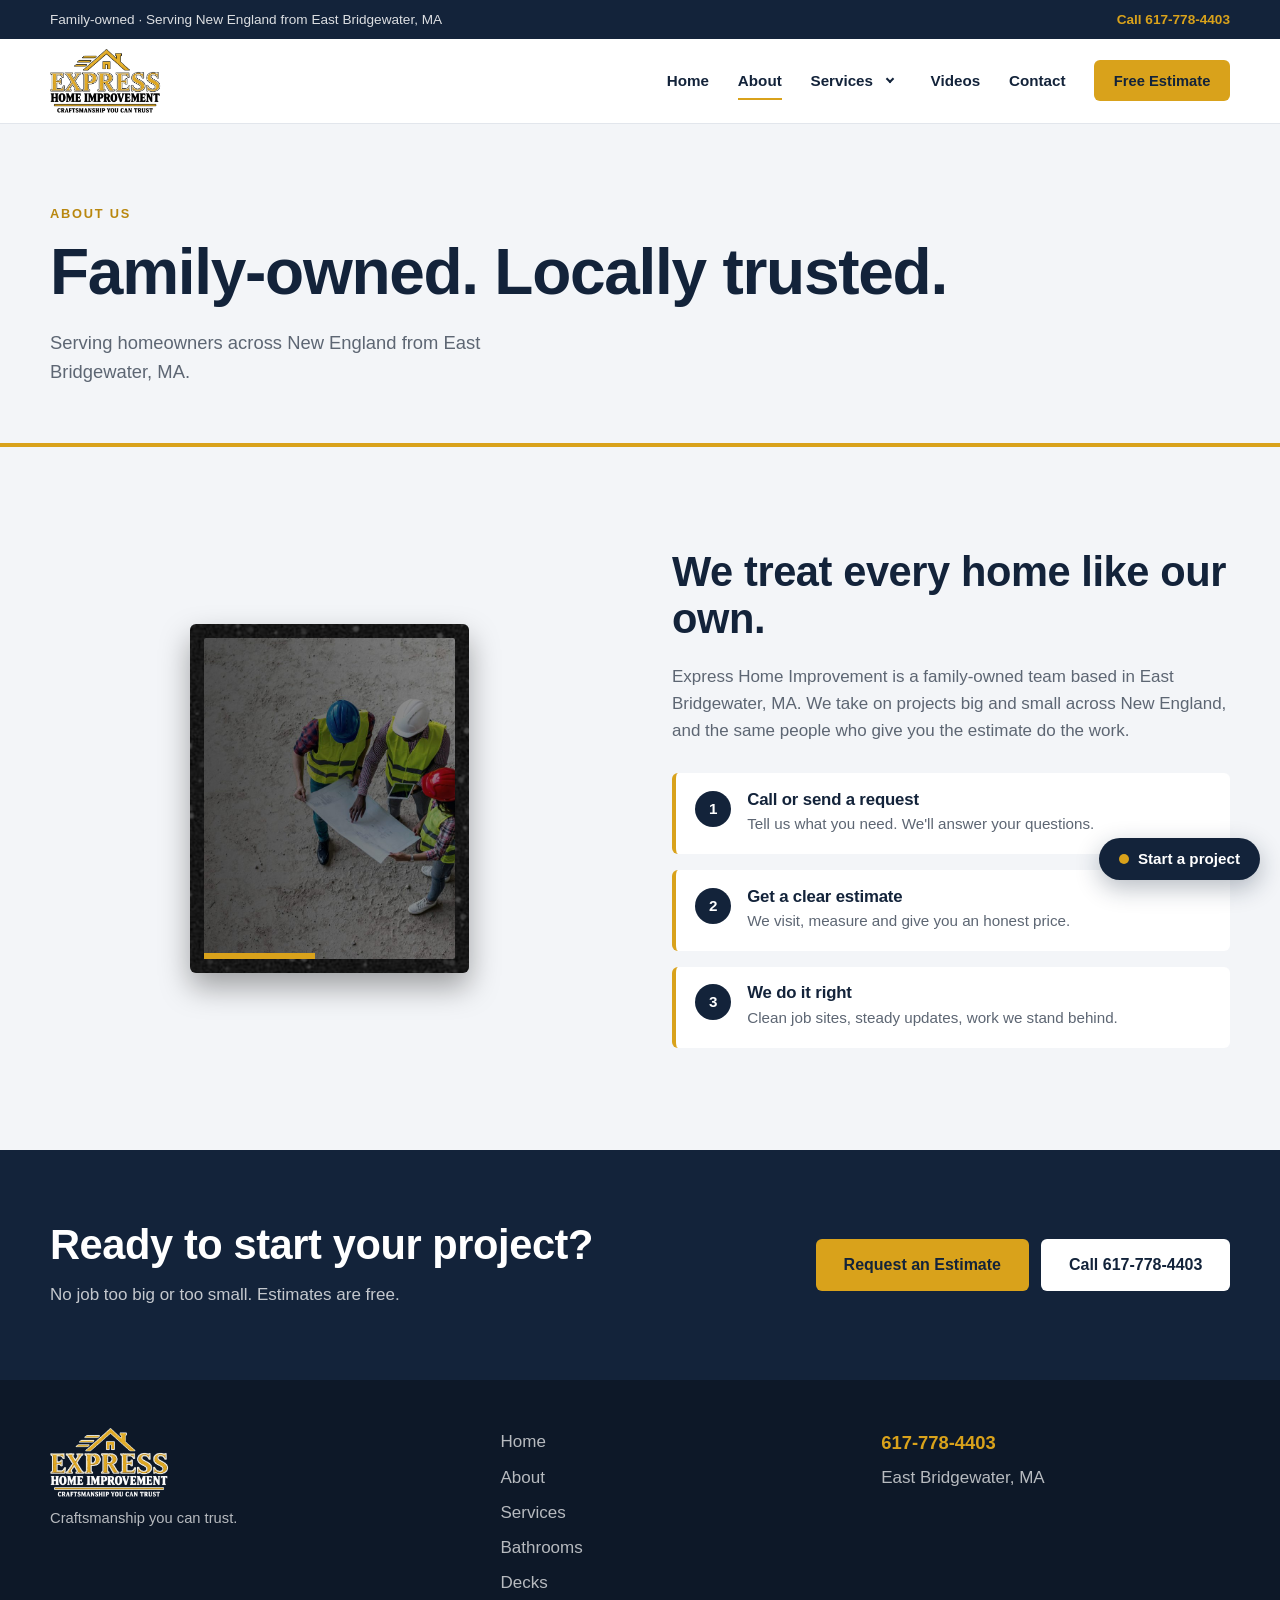
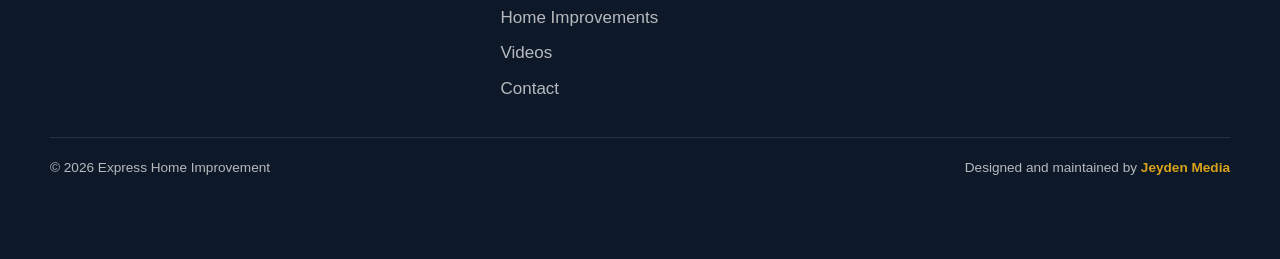
==== about.html @ 08d89a4f "Increase logo size 15% in header and footer Co-Authored-By: Claude Opus 5.5 <noreply@anthropic.com> " ====
<!DOCTYPE html>
<html lang="en">
<head>
  <meta charset="UTF-8">
  <meta name="viewport" content="width=device-width, initial-scale=1">
  <title>About Us | Express Home Improvement | East Bridgewater, MA</title>
  <meta name="description" content="Meet Express Home Improvement, a family-owned team in East Bridgewater, MA, doing home improvement projects big and small across New England. Call 617-778-4403.">
  <meta property="og:title" content="About Express Home Improvement">
  <meta property="og:description" content="Family-owned home improvement serving New England. Projects big and small.">
  <meta property="og:type" content="website">
  <meta property="og:image" content="https://www.xphomeimprovement.com/images/hero-building.jpg">
  <meta property="og:url" content="https://www.xphomeimprovement.com/about.html">
  <link rel="canonical" href="https://www.xphomeimprovement.com/about.html">
  <meta name="theme-color" content="#13233a">
  <link rel="icon" type="image/png" href="images/favicon.png">
  <link rel="apple-touch-icon" href="images/favicon.png">
  <link rel="stylesheet" href="css/styles.css?v=20261128h">
</head>
<body>

<a class="skip" href="#main">Skip to content</a>

<div class="topbar">
  <div class="wrap topbar__inner">
    <span>Family-owned · Serving New England from East Bridgewater, MA</span>
    <a href="tel:16177784403">Call 617-778-4403</a>
  </div>
</div>

<header class="nav" id="top">
  <div class="wrap nav__inner">
    <a href="index.html" class="brand" aria-label="Express Home Improvement home">
      <img src="images/logo.png" alt="Express Home Improvement" width="800" height="455">
    </a>
    <nav class="nav__links" id="navLinks" aria-label="Main">
      <a href="index.html">Home</a>
      <a href="about.html" aria-current="page">About</a>
      <div class="nav__drop">
        <a href="index.html#services" class="nav__drop-link">Services</a>
        <button type="button" class="nav__drop-btn" aria-expanded="false" aria-controls="svcMenu" aria-label="Show service pages"></button>
        <div class="nav__sub" id="svcMenu">
          <a href="index.html#svc-additions"><svg class="nav__ico" viewBox="0 0 24 24" aria-hidden="true"><path d="M3 11l9-7 9 7"/><path d="M5 10v10h14V10"/><path d="M12 12v6M9 15h6"/></svg><span>Additions</span></a>
          <a href="index.html#svc-basement"><svg class="nav__ico" viewBox="0 0 24 24" aria-hidden="true"><path d="M3 20h4v-4h4v-4h4V8h6"/><path d="M3 20h18"/></svg><span>Basement Remodels</span></a>
          <a href="bathrooms.html"><svg class="nav__ico" viewBox="0 0 24 24" aria-hidden="true"><path d="M4 12h16v3a4 4 0 0 1-4 4H8a4 4 0 0 1-4-4z"/><path d="M6 12V6a2 2 0 0 1 4 0"/><path d="M7 19l-1 2M17 19l1 2"/></svg><span>Bathroom Remodeling</span></a>
          <a href="decks.html"><svg class="nav__ico" viewBox="0 0 24 24" aria-hidden="true"><path d="M3 9h18M3 13h18M3 17h18"/><path d="M6 9v10M18 9v10"/><path d="M12 5v4"/></svg><span>Decks &amp; Patios</span></a>
          <a href="home-improvements.html"><svg class="nav__ico" viewBox="0 0 24 24" aria-hidden="true"><path d="M14 6l4 4"/><path d="M12 8l4-4 4 4-4 4"/><path d="M13 11l-9 9-1-1 9-9"/></svg><span>Home Improvements</span></a>
          <a href="index.html#svc-painting"><svg class="nav__ico" viewBox="0 0 24 24" aria-hidden="true"><rect x="4" y="3" width="14" height="6" rx="1"/><path d="M18 6h2v5h-8v3"/><rect x="10" y="14" width="4" height="7" rx="1"/></svg><span>Interior Painting</span></a>
          <a href="index.html#svc-kitchen"><svg class="nav__ico" viewBox="0 0 24 24" aria-hidden="true"><rect x="4" y="3" width="16" height="18" rx="2"/><path d="M4 10h16"/><circle cx="9" cy="6.5" r="1"/><circle cx="15" cy="6.5" r="1"/><path d="M8 14h8"/></svg><span>Kitchen Renovations</span></a>
          <a href="index.html#svc-repairs"><svg class="nav__ico" viewBox="0 0 24 24" aria-hidden="true"><path d="M14.7 6.3a4 4 0 0 0-5.4 5.4L3 18l3 3 6.3-6.3a4 4 0 0 0 5.4-5.4l-2.5 2.5-2.4-.6-.6-2.4z"/></svg><span>Repairs, Plumbing &amp; Electrical</span></a>
          <a href="index.html#svc-roof"><svg class="nav__ico" viewBox="0 0 24 24" aria-hidden="true"><path d="M2 12l10-8 10 8"/><path d="M5 10v10h14V10"/><path d="M10 20v-5h4v5"/></svg><span>Roof Install &amp; Repair</span></a>
          <a href="index.html#svc-windows"><svg class="nav__ico" viewBox="0 0 24 24" aria-hidden="true"><rect x="5" y="3" width="14" height="18" rx="1"/><path d="M12 3v18M5 12h14"/></svg><span>Window Replacements &amp; Installations</span></a>
        </div>
      </div>
      <a href="videos.html">Videos</a>
      <a href="index.html#contact">Contact</a>
      <a href="index.html#contact" class="btn btn--primary btn--sm">Free Estimate</a>
    </nav>
    <button class="nav__toggle" id="navToggle" aria-label="Open menu" aria-expanded="false" aria-controls="navLinks">
      <span></span><span></span><span></span>
    </button>
  </div>
</header>

<main id="main">

  <section class="page-head">
    <div class="wrap">
      <p class="kicker">About us</p>
      <h1>Family-owned. Locally trusted.</h1>
      <p class="hero__lead">Serving homeowners across New England from East Bridgewater, MA.</p>
    </div>
  </section>

  <!-- ABOUT -->
  <section class="section section--tint" id="about">
    <div class="wrap about">
      <div class="about__img reveal">
        <img src="images/about.jpg" alt="Express Home Improvement crew reviewing plans on site" loading="lazy">
      </div>
      <div class="about__copy">
                <h2>We treat every home like our own.</h2>
        <p>Express Home Improvement is a family-owned team based in East Bridgewater, MA. We take on projects big and small across New England, and the same people who give you the estimate do the work.</p>
        <ol class="steps">
          <li class="reveal"><b>1</b><div><h3>Call or send a request</h3><p>Tell us what you need. We'll answer your questions.</p></div></li>
          <li class="reveal"><b>2</b><div><h3>Get a clear estimate</h3><p>We visit, measure and give you an honest price.</p></div></li>
          <li class="reveal"><b>3</b><div><h3>We do it right</h3><p>Clean job sites, steady updates, work we stand behind.</p></div></li>
        </ol>
      </div>
    </div>
  </section>

  <!-- CTA -->
  <section class="cta">
    <div class="wrap cta__inner">
      <div>
        <h2>Ready to start your project?</h2>
        <p>No job too big or too small. Estimates are free.</p>
      </div>
      <div class="cta__btns">
        <a href="index.html#contact" class="btn btn--primary">Request an Estimate</a>
        <a href="tel:16177784403" class="btn btn--white">Call 617-778-4403</a>
      </div>
    </div>
  </section>

</main>

<footer class="footer">
  <div class="wrap footer__inner">
    <div class="footer__brand">
      <img src="images/logo-light.png" alt="Express Home Improvement" width="800" height="455" loading="lazy">
      <p>Craftsmanship you can trust.</p>
    </div>
    <nav aria-label="Footer">
      <a href="index.html">Home</a>
      <a href="about.html">About</a>
      <a href="index.html#services">Services</a>
      <a href="bathrooms.html">Bathrooms</a>
      <a href="decks.html">Decks</a>
      <a href="home-improvements.html">Home Improvements</a>
      <a href="videos.html">Videos</a>
      <a href="index.html#contact">Contact</a>
    </nav>
    <div class="footer__contact">
      <a href="tel:16177784403">617-778-4403</a>
      <span>East Bridgewater, MA</span>
    </div>
  </div>
  <div class="wrap footer__copy"><span>© <span id="year">2026</span> Express Home Improvement</span><span class="footer__credit">Designed and maintained by <a href="https://jeydenmedia.com" target="_blank" rel="noopener">Jeyden Media</a></span></div>
</footer>

<div class="callbar">
  <a href="tel:16177784403" class="btn btn--white">Call Now</a>
  <a href="index.html#contact" class="btn btn--primary">Free Estimate</a>
</div>

<script src="js/main.js?v=20261128h"></script>
<script src="js/intake.js?v=20261128h"></script>
</body>
</html>
---- css/styles.css ----
:root {
  --navy: #13233a;
  --navy-2: #1d3350;
  --gold: #d9a21b;
  --gold-dk: #b9870f;
  --text: #1c2430;
  --muted: #5d6673;
  --bg: #ffffff;
  --tint: #f3f5f8;
  --line: #e2e6ec;
  --radius: 6px;
  --font: Arial, "Helvetica Neue", Helvetica, sans-serif;
  --wrap: 1180px;
}

*, *::before, *::after { box-sizing: border-box; }
html { scroll-behavior: smooth; scroll-padding-top: 90px; }
body { margin: 0; font-family: var(--font); font-size: 17px; line-height: 1.6; color: var(--text); background: var(--bg); }
img { max-width: 100%; display: block; }
a { color: inherit; }
button, input, select, textarea { font-family: var(--font); }
h1, h2, h3 { font-family: var(--font); color: var(--navy); line-height: 1.12; margin: 0 0 .5em; font-weight: 700; letter-spacing: -.01em; }
h1 { font-size: clamp(2.4rem, 5.2vw, 4rem); letter-spacing: -.02em; }
h2 { font-size: clamp(1.8rem, 3.4vw, 2.6rem); }
h3 { font-size: 1.15rem; }
p { margin: 0 0 1em; }
.muted { color: var(--muted); }

.wrap { width: min(var(--wrap), 100% - 2.5rem); margin-inline: auto; }
.skip { position: absolute; left: -9999px; }
.skip:focus { left: 1rem; top: 1rem; z-index: 200; background: var(--gold); padding: .5rem 1rem; }
:focus-visible { outline: 3px solid var(--gold); outline-offset: 2px; }

.kicker { font-size: .8rem; font-weight: 700; letter-spacing: .14em; text-transform: uppercase; color: var(--gold-dk); margin-bottom: .8rem; }

/* Buttons */
.btn {
  display: inline-flex; align-items: center; justify-content: center;
  font: 700 1rem/1 var(--font); text-decoration: none; padding: 1rem 1.6rem;
  border-radius: var(--radius); border: 2px solid transparent; cursor: pointer;
  transition: background .2s, color .2s, border-color .2s, box-shadow .2s;
}
.btn--sm { padding: .7rem 1.1rem; font-size: .92rem; }
.btn--block { width: 100%; }
.btn--primary { background: var(--gold); color: var(--navy); }
.btn--primary:hover { background: var(--gold-dk); color: #fff; }
.btn--outline { border-color: var(--navy); color: var(--navy); background: transparent; }
.btn--outline:hover { background: var(--navy); color: #fff; }
.btn--white { background: #fff; color: var(--navy); }
.btn--white:hover { background: var(--tint); }

/* Top bar + nav */
.topbar { background: var(--navy); color: rgba(255,255,255,.85); font-size: .85rem; }
.topbar__inner { display: flex; justify-content: space-between; gap: 1rem; padding: .55rem 0; }
.topbar a { color: var(--gold); font-weight: 700; text-decoration: none; }
.nav { position: sticky; top: 0; z-index: 50; background: rgba(255,255,255,.97); border-bottom: 1px solid var(--line); transition: box-shadow .2s; }
.nav.is-scrolled { box-shadow: 0 4px 18px rgba(19,35,58,.08); }
.nav__inner { display: flex; align-items: center; justify-content: space-between; padding: .6rem 0; }
.brand img { height: 64px; width: auto; }
.nav__links { display: flex; align-items: center; gap: 1.8rem; }
.nav__links a:not(.btn) { text-decoration: none; font-weight: 700; font-size: .95rem; color: var(--navy); position: relative; padding: .3rem 0; }
.nav__links a:not(.btn)::after { content: ""; position: absolute; left: 0; right: 0; bottom: -2px; height: 2px; background: var(--gold); transform: scaleX(0); transition: transform .2s; }
.nav__links a:not(.btn):hover::after { transform: scaleX(1); }
/* Services dropdown */
.nav__drop { position: relative; display: flex; align-items: center; gap: .3rem; }
.nav__drop-btn { width: 24px; height: 24px; border: 0; background: none; cursor: pointer; display: grid; place-items: center; padding: 0; border-radius: 4px; -webkit-tap-highlight-color: transparent; }
.nav__drop-btn::before { content: ""; width: 6px; height: 6px; border-right: 2px solid var(--navy); border-bottom: 2px solid var(--navy); transform: translateY(-2px) rotate(45deg); transition: transform .2s; }
.nav__drop:hover .nav__drop-btn::before, .nav__drop.is-open .nav__drop-btn::before { transform: translateY(1px) rotate(-135deg); }
.nav__sub { position: absolute; top: 100%; left: -1rem; width: 230px; margin-top: .9rem; padding: .4rem 0; background: #fff; border-top: 3px solid var(--gold); border-radius: 0 0 var(--radius) var(--radius); box-shadow: 0 14px 34px rgba(19,35,58,.16); display: none; flex-direction: column; z-index: 60; }
.nav__sub::before { content: ""; position: absolute; left: 0; right: 0; top: -1.3rem; height: 1.3rem; }
.nav__drop:hover .nav__sub, .nav__drop:focus-within .nav__sub, .nav__drop.is-open .nav__sub { display: flex; }
.nav__links .nav__sub a:not(.btn) { display: block; padding: .7rem 1rem; font-size: .93rem; white-space: nowrap; border-left: 3px solid transparent; }
.nav__links .nav__sub a:not(.btn)::after { display: none; }
.nav__links .nav__sub a:not(.btn):hover, .nav__links .nav__sub a:not(.btn):focus-visible { background: var(--tint); border-left-color: var(--gold); outline: none; }
.nav__links .nav__sub a[aria-current="page"] { color: var(--gold-dk); border-left-color: var(--gold); }
.nav__drop.is-current .nav__drop-link::after { transform: scaleX(1); }
.nav__toggle { display: none; background: none; border: 0; width: 44px; height: 44px; cursor: pointer; position: relative; }
.nav__toggle span { position: absolute; left: 10px; right: 10px; height: 2px; background: var(--navy); transition: transform .25s, opacity .25s; }
.nav__toggle span:nth-child(1) { top: 14px; }
.nav__toggle span:nth-child(2) { top: 21px; }
.nav__toggle span:nth-child(3) { top: 28px; }
.nav.is-open .nav__toggle span:nth-child(1) { transform: translateY(7px) rotate(45deg); }
.nav.is-open .nav__toggle span:nth-child(2) { opacity: 0; }
.nav.is-open .nav__toggle span:nth-child(3) { transform: translateY(-7px) rotate(-45deg); }

/* Hero: photo on the right that fades into white on the left */
.hero { position: relative; overflow: hidden; background: #fff; }
.hero__photo {
  position: absolute; top: 0; right: 0; bottom: 0; width: 66%;
  background: #e9edf2 url("../images/hero-building.jpg") 60% 55% / cover no-repeat;
  -webkit-mask-image: linear-gradient(to right, transparent 0%, rgba(0,0,0,.35) 22%, #000 55%);
          mask-image: linear-gradient(to right, transparent 0%, rgba(0,0,0,.35) 22%, #000 55%);
}
.hero__photo video { width: 100%; height: 100%; object-fit: cover; object-position: 60% 55%; display: block; }
.hero__photo::after { content: ""; position: absolute; inset: auto 0 0 0; height: 30%; background: linear-gradient(to top, #fff, transparent); }
.hero__inner { position: relative; padding: clamp(3.5rem, 7vw, 6rem) 0 clamp(3rem, 6vw, 5rem); }
.hero__copy { max-width: 33rem; }
.hero h1 span { color: var(--gold-dk); }
.hero__lead { font-size: 1.15rem; color: var(--muted); max-width: 30rem; }
.hero__cta { display: flex; flex-wrap: wrap; gap: .8rem; margin: 1.8rem 0 1.6rem; }
.checks { list-style: none; margin: 0; padding: 0; display: flex; flex-wrap: wrap; gap: .5rem 1.4rem; font-size: .95rem; font-weight: 700; color: var(--navy); }
.checks li::before { content: "✓"; color: var(--gold-dk); margin-right: .4rem; }

/* About page header */
.page-head { background: var(--tint); padding: clamp(3rem, 7vw, 5rem) 0 clamp(2rem, 5vw, 3.5rem); border-bottom: 4px solid var(--gold); }
.page-head h1 { margin-bottom: .3em; }
.page-head .hero__lead { margin: 0; }
.nav__links a[aria-current="page"]::after { transform: scaleX(1); }

/* Sections */
.section { padding: clamp(4rem, 8vw, 6.5rem) 0; }
.section--tint { background: var(--tint); }
.head { max-width: 40rem; margin-bottom: 2.6rem; }
.head--row { max-width: none; display: flex; justify-content: space-between; align-items: end; gap: 1.5rem; }
.head--row .muted { margin: 0; }

/* Services */
.services { display: grid; grid-template-columns: repeat(3, 1fr); gap: 1.5rem; }
.service {
  display: flex; flex-direction: column; text-decoration: none; background: #fff;
  border: 1px solid var(--line); border-radius: var(--radius); overflow: hidden;
  transition: transform .25s, box-shadow .25s, border-color .25s;
}
.service:hover { transform: translateY(-4px); box-shadow: 0 16px 34px -18px rgba(19,35,58,.35); border-color: transparent; }
.service__img { aspect-ratio: 16 / 10; overflow: hidden; background: var(--tint); }
.service__img img { width: 100%; height: 100%; object-fit: cover; transition: transform .5s; }
.service:hover .service__img img { transform: scale(1.05); }
.service__body { padding: 1.3rem 1.4rem 1.5rem; display: flex; flex-direction: column; flex: 1; }
.service__body p { color: var(--muted); font-size: .97rem; flex: 1; }
.service__link { font-weight: 700; font-size: .92rem; color: var(--navy); border-top: 1px solid var(--line); padding-top: .9rem; }
.service__link::after { content: " →"; color: var(--gold-dk); transition: margin .2s; }
.service:hover .service__link::after { margin-left: .3rem; }

/* Bathroom remodels */
.bath__intro { max-width: 26rem; }
.tag { display: inline-block; font-size: .72rem; font-weight: 700; letter-spacing: .1em; text-transform: uppercase; padding: .3rem .6rem; border-radius: 4px; background: var(--tint); color: var(--navy); margin: 0 .6rem .4rem 0; }
.tag--done { background: var(--gold); color: var(--navy); }
.service--text { background: var(--navy); border-color: var(--navy); }
.service--text .service__body { justify-content: center; padding: 2rem 1.6rem; }
.service--text h3 { color: #fff; font-size: 1.4rem; }
.service--text p { color: rgba(255,255,255,.75); flex: 0 0 auto; }
.service--text .service__link { color: var(--gold); border-color: rgba(255,255,255,.15); }
.service__icon { font-size: 2.2rem; line-height: 1; margin-bottom: 1rem; }
.bath__cta { margin-top: 2rem; text-align: center; }
.ba { margin-top: 3rem; }
.ba__title { margin-bottom: 1rem; }
.ba__pair { display: grid; grid-template-columns: 1fr 1fr; gap: 1rem; }
.ba__steps { display: grid; grid-template-columns: repeat(3, 1fr); gap: 1rem; margin-top: 1rem; }
.ba__item { margin: 0; position: relative; border-radius: var(--radius); overflow: hidden; }
.ba__item .gallery__item { display: block; width: 100%; border-radius: 0; aspect-ratio: 4 / 3; }
.ba__pair .gallery__item { aspect-ratio: 4 / 5; }
.ba__pair--wide .gallery__item { aspect-ratio: 16 / 9; }
.ba__pair--one { grid-template-columns: 1fr; }
.ba__steps--tall .gallery__item { aspect-ratio: 3 / 4; }
.bath-grid { display: grid; grid-template-columns: repeat(5, 1fr); gap: 1rem; }
.bath-grid .gallery__item { aspect-ratio: 3 / 4; }
@media (max-width: 980px) { .bath-grid { grid-template-columns: repeat(3, 1fr); } }
@media (max-width: 560px) { .bath-grid { grid-template-columns: 1fr 1fr; gap: .5rem; } .ba__steps--tall { grid-template-columns: 1fr 1fr; } .ba__steps--tall .ba__item:first-child { grid-column: 1 / -1; } .ba__steps--tall .ba__item:first-child .gallery__item { aspect-ratio: 4 / 3; } }
.ba__pair--tall { margin-top: 1rem; }
.ba__pair--tall .gallery__item { aspect-ratio: 3 / 4; }
.ba__pair--tall img { object-position: center 25%; }
.ba__item figcaption { position: absolute; left: .8rem; top: .8rem; pointer-events: none; }
.ba__item .tag { margin: 0; box-shadow: 0 2px 8px rgba(0,0,0,.2); }
.bath-feature { display: grid; grid-template-columns: 1fr 1fr; gap: clamp(2rem, 5vw, 4.5rem); align-items: center; }
.bath-feature__img { margin: 0; border-radius: var(--radius); overflow: hidden; }
.bath-feature__img .gallery__item { display: block; width: 100%; aspect-ratio: 4 / 5; border-radius: 0; }
.bath-feature__copy .muted { margin-bottom: 1.6rem; }
/* Decks */
.decks { display: grid; grid-template-columns: 1fr 1fr 2fr; grid-template-rows: 250px 250px; gap: 1rem; }
.deck__item { margin: 0; position: relative; border-radius: var(--radius); overflow: hidden; }
.deck__item .gallery__item { display: block; width: 100%; height: 100%; border-radius: 0; }
.deck__item figcaption {
  position: absolute; left: 0; right: 0; bottom: 0; padding: 2rem 1rem .9rem; pointer-events: none;
  color: #fff; font-size: .92rem; font-weight: 700; background: linear-gradient(to top, rgba(13,24,40,.85), transparent);
}
.deck__item .tag { display: table; margin: 0 0 .35rem; }
.d-tall { grid-row: span 2; }
.d-tall:nth-child(1) { grid-column: 1; } .d-tall:nth-child(2) { grid-column: 2; }
.d-wide { grid-column: 3; }
.gallery.gallery--two { grid-template-columns: repeat(2, 1fr); grid-auto-rows: 340px; }

/* About */
.about { display: grid; grid-template-columns: 1fr 1fr; gap: clamp(2rem, 5vw, 4.5rem); align-items: center; }
.about__img { border-radius: var(--radius); overflow: hidden; aspect-ratio: 4 / 5; position: relative; }
.about__img::after { content: ""; position: absolute; left: 0; bottom: 0; width: 40%; height: 6px; background: var(--gold); }
.about__img img { width: 100%; height: 100%; object-fit: cover; }
.about__copy > p { color: var(--muted); }
.steps { list-style: none; padding: 0; margin: 1.8rem 0 0; display: grid; gap: 1rem; }
.steps li { display: flex; gap: 1rem; align-items: flex-start; background: #fff; padding: 1.1rem 1.2rem; border-radius: var(--radius); border-left: 4px solid var(--gold); }
.steps b { flex: none; width: 36px; height: 36px; border-radius: 50%; background: var(--navy); color: #fff; display: grid; place-items: center; font-size: .95rem; }
.steps h3 { margin-bottom: .15em; font-size: 1.05rem; }
.steps p { margin: 0; color: var(--muted); font-size: .95rem; }

/* Gallery */
.gallery { display: grid; grid-template-columns: repeat(4, 1fr); grid-auto-rows: 220px; gap: .9rem; }
.gallery__item { border: 0; padding: 0; border-radius: var(--radius); overflow: hidden; cursor: zoom-in; background: var(--tint); position: relative; }
.gallery__item img { width: 100%; height: 100%; object-fit: cover; transition: transform .5s; }
.gallery__item:hover img { transform: scale(1.06); }
.gallery__item::after { content: ""; position: absolute; inset: 0; background: rgba(19,35,58,0); transition: background .3s; }
.gallery__item:hover::after { background: rgba(19,35,58,.15); }
.g-big { grid-column: span 2; grid-row: span 2; }
.g-wide { grid-column: span 2; }

/* CTA */
.cta { background: var(--navy); color: #fff; padding: clamp(3rem, 6vw, 4.5rem) 0; }
.cta__inner { display: flex; align-items: center; justify-content: space-between; gap: 2rem; flex-wrap: wrap; }
.cta h2 { color: #fff; margin-bottom: .3em; }
.cta p { margin: 0; color: rgba(255,255,255,.75); }
.cta__btns { display: flex; gap: .8rem; flex-wrap: wrap; }

/* Contact */
.contact { display: grid; grid-template-columns: .9fr 1.1fr; gap: clamp(2rem, 5vw, 4.5rem); align-items: start; }
.contact__info > p { color: var(--muted); }
.contact__list { list-style: none; padding: 0; margin: 1.6rem 0 0; border-top: 1px solid var(--line); }
.contact__list li { display: flex; justify-content: space-between; gap: 1rem; padding: .9rem 0; border-bottom: 1px solid var(--line); font-weight: 700; color: var(--navy); }
.contact__list span { font-weight: 400; color: var(--muted); }
.contact__list a { color: var(--gold-dk); text-decoration: none; }
.form { background: var(--tint); border-radius: var(--radius); padding: clamp(1.4rem, 3vw, 2.2rem); border-top: 5px solid var(--gold); }
.form label { display: block; font-size: .9rem; font-weight: 700; color: var(--navy); margin-bottom: 1rem; }
.form input, .form select, .form textarea {
  display: block; width: 100%; margin-top: .4rem; font-size: 1rem; color: var(--text);
  background: #fff; border: 1px solid #cfd5de; border-radius: var(--radius); padding: .85rem .9rem;
  transition: border-color .2s, box-shadow .2s;
}
.form input:focus, .form select:focus, .form textarea:focus { outline: none; border-color: var(--navy); box-shadow: 0 0 0 3px rgba(19,35,58,.12); }
.form .is-invalid { border-color: #c62828; }
.form__row { display: grid; grid-template-columns: 1fr 1fr; gap: 1rem; }
.form__note { margin: .9rem 0 0; font-size: .85rem; color: var(--muted); text-align: center; }

/* Footer */
.footer { background: #0d1828; color: rgba(255,255,255,.7); padding: 3rem 0 1.5rem; }
.footer__inner { display: grid; grid-template-columns: 1.2fr 1fr 1fr; gap: 2rem; align-items: start; }
.footer__brand img { height: 69px; width: auto; margin-bottom: .6rem; }
.footer__brand p { margin: 0; font-size: .92rem; }
.footer nav { display: grid; gap: .5rem; }
.footer a { text-decoration: none; }
.footer nav a:hover { color: #fff; }
.footer__contact { display: grid; gap: .4rem; }
.footer__contact a { color: var(--gold); font-weight: 700; font-size: 1.15rem; }
.footer__copy { margin-top: 2.2rem; padding-top: 1.2rem; border-top: 1px solid rgba(255,255,255,.1); font-size: .85rem; }

/* Mobile call bar */
.callbar { position: fixed; left: 0; right: 0; bottom: 0; z-index: 40; display: none; gap: .5rem; padding: .6rem; background: var(--navy); transform: translateY(100%); transition: transform .3s; }
.callbar .btn { flex: 1; padding: .85rem; }
.callbar.is-visible { transform: none; }

/* Lightbox */
.lightbox { position: fixed; inset: 0; z-index: 120; background: rgba(13,24,40,.94); display: grid; place-items: center; padding: 4rem 1rem; }
.lightbox[hidden] { display: none; }
.lightbox img { max-height: 84vh; max-width: min(1100px, 88vw); border-radius: var(--radius); object-fit: contain; }
.lightbox button { position: absolute; background: #fff; color: var(--navy); border: 0; border-radius: 50%; width: 48px; height: 48px; font-size: 1.6rem; line-height: 1; cursor: pointer; }
.lightbox button:hover { background: var(--gold); }
.lightbox__close { top: 1rem; right: 1rem; }
.lightbox__prev { left: 1rem; top: 50%; margin-top: -24px; }
.lightbox__next { right: 1rem; top: 50%; margin-top: -24px; }

/* Reveal */
.reveal { opacity: 0; transform: translateY(18px); transition: opacity .6s ease, transform .6s ease; }
.reveal.is-in { opacity: 1; transform: none; }

/* Responsive */
@media (max-width: 980px) {
  .services { grid-template-columns: repeat(2, 1fr); }
      .decks { grid-template-columns: 1fr 1fr; grid-template-rows: 300px 220px 220px; }
  .d-tall:nth-child(1), .d-tall:nth-child(2) { grid-column: auto; grid-row: 1; }
  .d-wide { grid-column: 1 / -1; }
  .about, .contact, .bath-feature { grid-template-columns: 1fr; }
  .bath-feature__img .gallery__item { aspect-ratio: 4 / 3; }
  .about__img { aspect-ratio: 16 / 10; }
  .footer__inner { grid-template-columns: 1fr 1fr; }
  .footer__brand { grid-column: 1 / -1; }
  .gallery { grid-template-columns: repeat(2, 1fr); grid-auto-rows: 180px; }
}
@media (max-width: 820px) {
  .topbar span { display: none; }
  .topbar__inner { justify-content: center; }
  .nav__toggle { display: block; }
  .nav__links {
    position: absolute; top: 100%; left: 0; right: 0; flex-direction: column; align-items: stretch; gap: 0;
    background: #fff; border-bottom: 1px solid var(--line); padding: .5rem 1.25rem 1.2rem;
    display: none;
  }
  .nav.is-open .nav__links { display: flex; }
  .nav__links a:not(.btn) { padding: .9rem 0; border-bottom: 1px solid var(--line); }
  .nav__links .btn { margin-top: 1rem; }
  .nav__links a:not(.btn)::after { display: none; }
  .nav__links a[aria-current="page"], .nav__drop.is-current .nav__drop-link { color: var(--gold-dk); }
  .nav__drop { flex-wrap: wrap; border-bottom: 1px solid var(--line); }
  .nav__drop .nav__drop-link { flex: 1; border-bottom: 0 !important; }
  .nav__drop-btn { width: 44px; height: 44px; margin-right: -10px; }
  .nav__drop-btn::before { width: 8px; height: 8px; }
  .nav__drop:hover .nav__drop-btn::before { transform: translateY(-2px) rotate(45deg); }
  .nav__drop.is-open .nav__drop-btn::before { transform: translateY(2px) rotate(-135deg); }
  .nav__drop:hover .nav__sub, .nav__drop:focus-within .nav__sub { display: none; }
  .nav__drop.is-open .nav__sub { display: flex; }
  .nav__sub { position: static; width: 100%; margin: 0; padding: 0 0 .4rem; border: 0; border-radius: 0; box-shadow: none; background: none; }
  .nav__sub::before { display: none; }
  .nav__links .nav__sub a:not(.btn) { padding: .7rem 0 .7rem 1rem; border-left: 0; border-bottom: 0; font-size: .95rem; }
  .nav__links .nav__sub a:not(.btn):hover, .nav__links .nav__sub a:not(.btn):focus-visible { background: none; color: var(--gold-dk); }
  .nav__links .nav__sub a[aria-current="page"] { border-left: 0; }
  .brand img { height: 53px; }
  /* On phones the photo sits on top and fades down into the text */
  .hero__photo {
    position: relative; width: 100%; height: 260px;
    -webkit-mask-image: linear-gradient(to bottom, #000 55%, transparent 100%);
            mask-image: linear-gradient(to bottom, #000 55%, transparent 100%);
  }
  .hero__photo::after { display: none; }
  .hero__inner { padding: 0 0 3rem; margin-top: -1rem; }
  .callbar { display: flex; }
  .footer { padding-bottom: 5.5rem; }
  .head--row { flex-direction: column; align-items: flex-start; }
}
@media (max-width: 560px) {
  .services { grid-template-columns: 1fr; }
      .decks { grid-template-rows: 260px 200px 200px; }
  .gallery.gallery--two { grid-auto-rows: 220px; }
  .ba__steps { grid-template-columns: 1fr 1fr 1fr; gap: .5rem; }
  .ba__pair { gap: .5rem; }
  .ba__pair--wide { grid-template-columns: 1fr; }
  .ba__steps .tag { font-size: .6rem; padding: .2rem .4rem; }
  .ba__item figcaption { left: .4rem; top: .4rem; }
    .form__row { grid-template-columns: 1fr; }
  .footer__inner { grid-template-columns: 1fr; }
  .gallery { grid-auto-rows: 150px; }
}
@media (prefers-reduced-motion: reduce) {
  *, *::before, *::after { transition-duration: .01ms !important; scroll-behavior: auto !important; }
  .reveal { opacity: 1; transform: none; }
}

/* ---- Project intake assistant ---- */
.intake-launch { position: fixed; right: 1.25rem; bottom: 1.25rem; z-index: 60; display: inline-flex; align-items: center; gap: .55rem; padding: .85rem 1.25rem; border: 0; border-radius: 999px; background: var(--navy); color: #fff; font: 700 .95rem/1 var(--font); cursor: pointer; box-shadow: 0 8px 24px rgba(19,35,58,.3); transition: transform .2s; }
.intake-launch:hover { transform: translateY(-2px); }
.intake-launch__dot { width: 10px; height: 10px; border-radius: 50%; background: var(--gold); box-shadow: 0 0 0 0 rgba(217,162,27,.6); animation: intakePulse 2s infinite; }
.intake-launch.is-hidden { display: none; }
@keyframes intakePulse { 70% { box-shadow: 0 0 0 10px rgba(217,162,27,0); } 100% { box-shadow: 0 0 0 0 rgba(217,162,27,0); } }
.intake { position: fixed; right: 1.25rem; bottom: 1.25rem; z-index: 70; width: 380px; max-width: calc(100vw - 2rem); height: min(600px, 80vh); display: flex; flex-direction: column; background: #fff; border-radius: 12px; overflow: hidden; box-shadow: 0 18px 50px rgba(19,35,58,.3); }
.intake[hidden] { display: none; }
.intake__head { display: flex; justify-content: space-between; align-items: center; gap: 1rem; padding: .9rem 1rem; background: var(--navy); color: #fff; border-bottom: 3px solid var(--gold); }
.intake__head strong { display: block; font-size: 1rem; }
.intake__head span { display: block; font-size: .78rem; opacity: .8; }
.intake__x { background: none; border: 0; color: #fff; font-size: 1.7rem; line-height: 1; cursor: pointer; padding: 0 .25rem; }
.intake__log { flex: 1; overflow-y: auto; padding: 1rem; display: flex; flex-direction: column; gap: .55rem; background: var(--tint); }
.msg { max-width: 85%; padding: .6rem .85rem; border-radius: 12px; font-size: .93rem; line-height: 1.45; overflow-wrap: anywhere; }
.msg--bot { align-self: flex-start; background: #fff; border: 1px solid var(--line); border-bottom-left-radius: 3px; }
.msg--me { align-self: flex-end; background: var(--navy); color: #fff; border-bottom-right-radius: 3px; }
.msg--typing { display: flex; gap: 4px; }
.msg--typing span { width: 7px; height: 7px; border-radius: 50%; background: var(--muted); animation: intakeDot 1s infinite; }
.msg--typing span:nth-child(2) { animation-delay: .15s; }
.msg--typing span:nth-child(3) { animation-delay: .3s; }
@keyframes intakeDot { 0%, 80%, 100% { opacity: .3; } 40% { opacity: 1; } }
.msg a { color: inherit; font-weight: 700; }
.intake__sum { margin: .5rem 0; padding: 0; list-style: none; }
.intake__sum li { padding: .2rem 0; border-bottom: 1px solid var(--line); }
.intake__sum b { display: inline-block; min-width: 72px; color: var(--navy); }
.intake__ctrl { padding: .75rem; border-top: 1px solid var(--line); background: #fff; max-height: 45%; overflow-y: auto; }
.intake__ctrl:empty { display: none; }
.intake__chips { display: flex; flex-wrap: wrap; gap: .4rem; }
.chip { padding: .5rem .8rem; border: 1.5px solid var(--navy); border-radius: 999px; background: #fff; color: var(--navy); font: 700 .85rem/1.2 var(--font); cursor: pointer; }
.chip:hover { background: var(--navy); color: #fff; }
.intake__form { display: flex; gap: .4rem; }
.intake__form input { flex: 1; min-width: 0; padding: .7rem .8rem; border: 1.5px solid var(--line); border-radius: var(--radius); font-size: 16px; }
.intake__form input:focus { border-color: var(--navy); outline: none; }
.intake__send { width: 46px; border: 0; border-radius: var(--radius); background: var(--gold); color: var(--navy); font-size: 1.1rem; cursor: pointer; }
.intake__skip { margin-top: .4rem; background: none; border: 0; color: var(--muted); font: .85rem var(--font); text-decoration: underline; cursor: pointer; padding: .2rem; }
.intake__err { margin: .3rem 0 0; color: #b42318; font-size: .82rem; }
.intake__err:empty { display: none; }
.intake__final { display: grid; gap: .45rem; }
.intake__final .btn { padding: .8rem; }
@media (max-width: 820px) {
  /* Phones: labeled pill that appears with the call bar (past the hero) and sits above it */
  .intake-launch { right: 1rem; bottom: 5rem; padding: .75rem 1.05rem; font-size: .9rem; opacity: 0; visibility: hidden; transform: translateY(12px); transition: opacity .25s, transform .25s, visibility .25s; }
  .intake-launch::before { content: ""; width: 18px; height: 18px; background: currentColor; -webkit-mask: url("data:image/svg+xml,%3Csvg xmlns='http://www.w3.org/2000/svg' viewBox='0 0 24 24'%3E%3Cpath d='M4 4h16a2 2 0 0 1 2 2v10a2 2 0 0 1-2 2H9l-5 4v-4a2 2 0 0 1-2-2V6a2 2 0 0 1 2-2z'/%3E%3C/svg%3E") center/contain no-repeat; mask: url("data:image/svg+xml,%3Csvg xmlns='http://www.w3.org/2000/svg' viewBox='0 0 24 24'%3E%3Cpath d='M4 4h16a2 2 0 0 1 2 2v10a2 2 0 0 1-2 2H9l-5 4v-4a2 2 0 0 1-2-2V6a2 2 0 0 1 2-2z'/%3E%3C/svg%3E") center/contain no-repeat; }
  .intake-launch__dot { display: none; }
  body.callbar-on .intake-launch { opacity: 1; visibility: visible; transform: none; }
  /* Bigger tap targets */
  .topbar a { display: inline-block; padding: .55rem 0; }
  .footer nav a { display: inline-block; padding: .45rem 0; }
  .footer__contact a, .contact__list a { display: inline-block; padding: .5rem 0; }
  .intake { right: 0; bottom: 0; width: 100%; max-width: 100%; height: 88vh; height: 88dvh; border-radius: 14px 14px 0 0; }
  body.intake-open .callbar { display: none; }
}
@media (prefers-reduced-motion: reduce) { .intake-launch__dot, .msg--typing span { animation: none; } }

/* ---- Free estimate promo carousel ---- */
.promo { position: relative; height: 520px; overflow: hidden; background: var(--navy); }
.promo__track { position: absolute; inset: 0; display: flex; overflow-x: auto; scroll-snap-type: x mandatory; scroll-behavior: smooth; scrollbar-width: none; }
.promo__track::-webkit-scrollbar { display: none; }
.promo__slide { flex: 0 0 100%; margin: 0; scroll-snap-align: start; }
.promo__slide img { width: 100%; height: 100%; object-fit: cover; }
.promo__slide--split { background: var(--navy); }
.promo__slide--split img { width: 52%; margin-left: auto; object-position: center 22%; }
.promo__overlay { position: absolute; inset: 0; display: flex; align-items: center; pointer-events: none; background: linear-gradient(90deg, rgba(19,35,58,.94) 0%, rgba(19,35,58,.82) 38%, rgba(19,35,58,.15) 72%, rgba(19,35,58,0) 100%); }
.promo__overlay a { pointer-events: auto; }
.promo__overlay h2 { color: #fff; max-width: 14ch; }
.promo__overlay p:not(.kicker) { color: rgba(255,255,255,.88); max-width: 40ch; font-size: 1.05rem; }
.promo__overlay .kicker { color: var(--gold); }
.promo__btns { display: flex; flex-wrap: wrap; gap: .75rem; margin-top: 1.4rem; }
.promo__dots { position: absolute; right: 1.5rem; bottom: 1.25rem; display: flex; gap: .5rem; }
.promo__dots button { width: 12px; height: 12px; padding: 0; border-radius: 50%; border: 2px solid #fff; background: transparent; cursor: pointer; position: relative; }
.promo__dots button::after { content: ""; position: absolute; inset: -14px; }
.promo__dots button[aria-selected="true"] { background: var(--gold); border-color: var(--gold); }
@media (max-width: 820px) {
  /* Phones: photos on top (swipe), message and buttons below on navy */
  .promo { height: auto; }
  .promo__track { position: relative; height: 250px; }
  .promo__slide--split img { width: 100%; object-position: center 18%; }
  .promo__dots { left: 0; right: 0; justify-content: center; top: 218px; bottom: auto; }
  .promo__overlay { position: static; background: var(--navy); padding: 1.75rem 0 2.25rem; }
  .promo__overlay h2 { max-width: none; }
  .promo__overlay p:not(.kicker) { font-size: .98rem; }
  .promo__btns .btn { flex: 1 1 100%; }
}

/* ---- Videos page ---- */
.vids { display: grid; grid-template-columns: repeat(3, 1fr); gap: 1.5rem; }
.vid { margin: 0; display: flex; flex-direction: column; background: #fff; border: 1px solid var(--line); border-radius: var(--radius); overflow: hidden; }
.vid__frame { position: relative; aspect-ratio: 4 / 5; background: var(--navy); }
.vid video { position: absolute; inset: 0; display: block; width: 100%; height: 100%; object-fit: cover; background: var(--navy); }
/* Once playing, show the whole frame (no cropping) */
.vid.is-playing video { object-fit: contain; }
.vid figcaption { padding: 1rem 1.1rem 1.2rem; }
.vid h3 { margin-bottom: .3rem; }
.vid p { margin: 0; color: var(--muted); font-size: .95rem; }
@media (max-width: 980px) { .vids { grid-template-columns: 1fr 1fr; } }
@media (max-width: 640px) {
  .vids { grid-template-columns: 1fr; gap: 1.25rem; }
  /* Phones: each clip at its own shape, full width, never taller than the screen */
  .vid__frame { aspect-ratio: auto; }
  .vid video { position: static; height: auto; max-height: 75vh; object-fit: contain; }
}

/* ---- Polaroid frames on all project photos ---- */
.decks, .ba__pair, .ba__steps, .bath-grid, .gallery { padding: .6rem; }
.gallery__item {
  border: 9px solid #fff; border-bottom-width: 30px; border-radius: 2px; background: #fff;
  box-shadow: 0 8px 18px rgba(0,0,0,.32), 0 1px 3px rgba(0,0,0,.2);
}
.gallery__item img { border-radius: 0; }
.ba__item, .deck__item, .bath-feature__img { overflow: visible; border-radius: 4px; }
.ba__item, .deck__item, .gallery > .gallery__item { transition: transform .3s; }
.ba__item:nth-child(odd), .deck__item:nth-child(odd), .gallery > .gallery__item:nth-child(odd) { transform: rotate(-1.2deg); }
.ba__item:nth-child(even), .deck__item:nth-child(even), .gallery > .gallery__item:nth-child(even) { transform: rotate(1deg); }
.ba__item:hover, .deck__item:hover, .gallery > .gallery__item:hover { transform: rotate(0) scale(1.02); z-index: 2; }
.ba__item figcaption { left: 1.1rem; top: 1.1rem; }
/* Deck captions sit in the polaroid's white strip */
.deck__item .gallery__item { border-bottom-width: 40px; }
.deck__item figcaption { left: 9px; right: 9px; bottom: 0; height: 40px; padding: 0 .2rem; display: flex; align-items: center; gap: .5rem; background: none; color: var(--navy); font-size: .82rem; white-space: nowrap; overflow: hidden; text-overflow: ellipsis; }
.deck__item .tag { display: inline-block; margin: 0; flex: none; box-shadow: none; }
/* Show the large photos 25% smaller on desktop */
@media (min-width: 821px) {
  .decks, .ba__pair, .ba__steps, .bath-grid, .gallery { width: 75%; margin-inline: auto; }
  .ba__steps { margin-top: 1rem; }
  .decks { grid-template-rows: 188px 188px; }
  .bath-feature__img { width: 75%; justify-self: center; }
  .gallery.gallery--two { grid-auto-rows: 255px; }
}
@media (max-width: 560px) {
  .decks, .ba__pair, .ba__steps, .bath-grid, .gallery { padding: .4rem; }
  .gallery__item { border-width: 6px; border-bottom-width: 22px; }
  .deck__item .gallery__item { border-bottom-width: 34px; }
  .deck__item figcaption { left: 6px; right: 6px; height: 34px; font-size: .72rem; }
  .ba__item figcaption { left: .7rem; top: .7rem; }
}
@media (prefers-reduced-motion: reduce) { .ba__item, .deck__item, .gallery > .gallery__item { transition: none; } }
@media (min-width: 821px) {
  .ba__title, .ba > .muted { width: 75%; margin-left: auto; margin-right: auto; }
}
.deck__item figcaption { white-space: normal; line-height: 1.15; }
/* Deck tags sit on the photo corner; the white strip holds just the caption */
.deck__item figcaption { top: 0; height: auto; display: block; padding: 0; background: none; white-space: normal; overflow: visible; }
.deck__item figcaption .tag { position: absolute; left: 1.1rem; top: 1.1rem; box-shadow: 0 2px 8px rgba(0,0,0,.2); }
.deck__item .cap { position: absolute; left: 0; right: 0; bottom: 0; height: 40px; display: flex; align-items: center; justify-content: center; text-align: center; padding: 0 .4rem; line-height: 1.15; font-size: .8rem; color: var(--navy); overflow: hidden; }
@media (max-width: 560px) {
  .deck__item .cap { height: 34px; font-size: .68rem; }
  .deck__item figcaption .tag { left: .7rem; top: .7rem; font-size: .6rem; padding: .2rem .4rem; }
}

/* ---- Services dropdown: black, rounded, with icons ---- */
.nav__sub { background: #0d0d0d; border-top: 0; border-radius: 12px; padding: .5rem; width: 310px; box-shadow: 0 18px 40px rgba(0,0,0,.35); }
.nav__links .nav__sub a:not(.btn) { display: flex; align-items: center; gap: .75rem; padding: .6rem .75rem; color: #fff; border-left: 0; border-radius: 8px; font-size: .92rem; white-space: normal; line-height: 1.25; }
.nav__ico { width: 20px; height: 20px; flex: none; fill: none; stroke: var(--gold); stroke-width: 1.8; stroke-linecap: round; stroke-linejoin: round; }
.nav__links .nav__sub a:not(.btn):hover, .nav__links .nav__sub a:not(.btn):focus-visible { background: rgba(255,255,255,.09); color: var(--gold); }
.nav__links .nav__sub a[aria-current="page"] { color: var(--gold); background: rgba(217,162,27,.14); }
@media (max-width: 820px) {
  .nav__sub { width: 100%; margin: 0 0 .75rem; padding: .4rem; background: #0d0d0d; border-radius: 12px; }
  .nav__links .nav__sub a:not(.btn) { padding: .7rem .75rem; color: #fff; }
  .nav__links .nav__sub a:not(.btn):hover, .nav__links .nav__sub a:not(.btn):focus-visible { background: rgba(255,255,255,.09); color: var(--gold); }
}
@media (max-width: 820px) { .nav.is-open .nav__links { max-height: calc(100vh - 90px); max-height: calc(100dvh - 90px); overflow-y: auto; } }

/* ---- About photo: half size with a textured black border ---- */
.about__img { width: 50%; justify-self: center; padding: 14px; background: #111 url("../images/black-texture.jpg") center / 300px repeat; border-radius: 6px; overflow: visible; box-shadow: 0 14px 30px rgba(0,0,0,.35); }
.about__img img { border-radius: 2px; display: block; }
.about__img::after { left: 14px; bottom: 14px; }
@media (max-width: 980px) { .about__img { width: 75%; } }

@media (max-width: 560px) { .ba__steps.ba__steps--tall { grid-template-columns: 1fr 1fr; } }

/* Footer credit */
.footer__copy { display: flex; flex-wrap: wrap; justify-content: space-between; gap: .5rem 1.5rem; }
.footer__credit a { color: var(--gold); text-decoration: none; font-weight: 700; }
.footer__credit a:hover { text-decoration: underline; }
@media (min-width: 821px) { .footer { padding-bottom: 5rem; } }
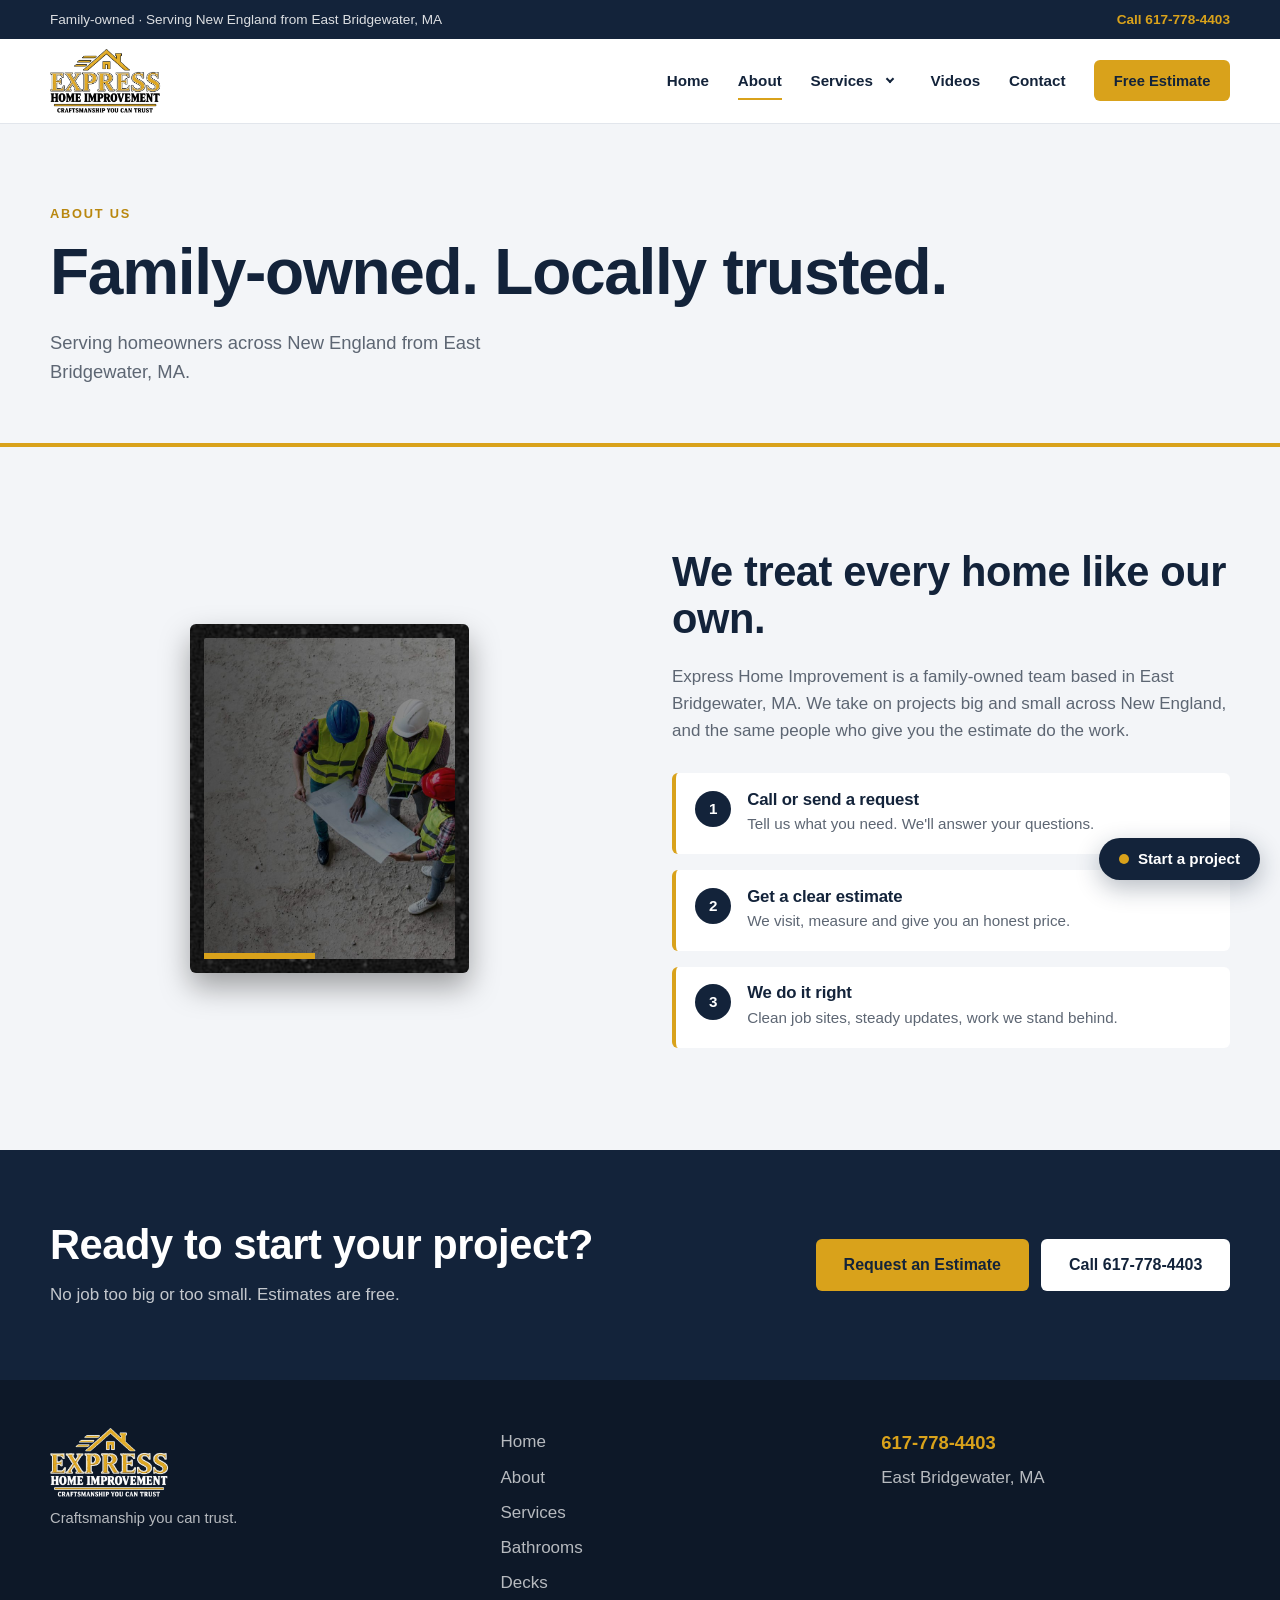
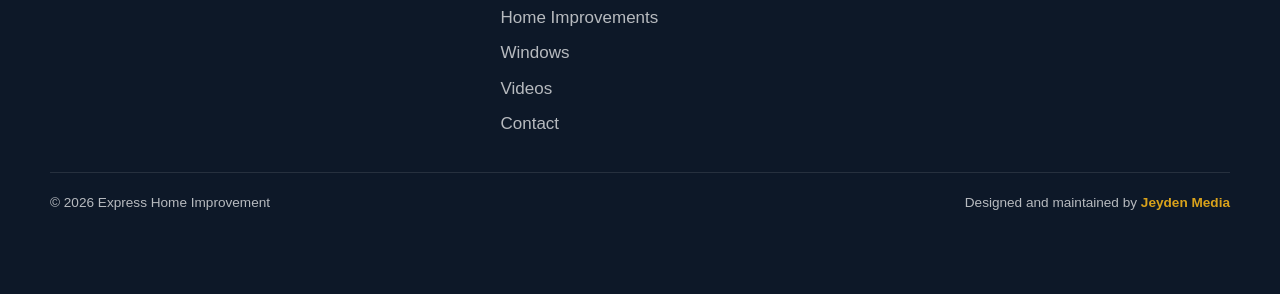
==== commit e6a7dcc2: "Add Windows page (installation and replacement) in magazine style with Unsplash photos Co-Authored-B" ====
--- a/about.html
+++ b/about.html
@@ -3,18 +3,205 @@
 <head>
   <meta charset="UTF-8">
   <meta name="viewport" content="width=device-width, initial-scale=1">
-  <title>About Us | Express Home Improvement | East Bridgewater, MA</title>
-  <meta name="description" content="Meet Express Home Improvement, a family-owned team in East Bridgewater, MA, doing home improvement projects big and small across New England. Call 617-778-4403.">
+  <title>About Us | Family-Owned Contractor | Express Home Improvement</title>
+  <meta name="description" content="Meet Express Home Improvement, a family-owned remodeling team in East Bridgewater, MA. Honest estimates, clean job sites and work we stand behind. Call 617-778-4403.">
+  <meta name="keywords" content="family-owned contractor, East Bridgewater MA contractor, home improvement company Massachusetts, trusted remodeler South Shore">
+  <meta name="robots" content="index, follow, max-image-preview:large">
+  <meta name="author" content="Express Home Improvement">
+  <meta name="geo.region" content="US-MA">
+  <meta name="geo.placename" content="East Bridgewater">
+  <link rel="canonical" href="https://www.xphomeimprovement.com/about.html">
+  <meta property="og:site_name" content="Express Home Improvement">
+  <meta property="og:locale" content="en_US">
+  <meta property="og:type" content="website">
   <meta property="og:title" content="About Express Home Improvement">
-  <meta property="og:description" content="Family-owned home improvement serving New England. Projects big and small.">
-  <meta property="og:type" content="website">
-  <meta property="og:image" content="https://www.xphomeimprovement.com/images/hero-building.jpg">
+  <meta property="og:description" content="Meet Express Home Improvement, a family-owned remodeling team in East Bridgewater, MA. Honest estimates, clean job sites and work we stand behind. Call 617-778-4403.">
   <meta property="og:url" content="https://www.xphomeimprovement.com/about.html">
-  <link rel="canonical" href="https://www.xphomeimprovement.com/about.html">
+  <meta property="og:image" content="https://www.xphomeimprovement.com/images/about.jpg">
+  <meta property="og:image:alt" content="Express Home Improvement team">
+  <meta name="twitter:card" content="summary_large_image">
+  <meta name="twitter:title" content="About Express Home Improvement">
+  <meta name="twitter:description" content="Meet Express Home Improvement, a family-owned remodeling team in East Bridgewater, MA. Honest estimates, clean job sites and work we stand behind. Call 617-778-4403.">
+  <meta name="twitter:image" content="https://www.xphomeimprovement.com/images/about.jpg">
   <meta name="theme-color" content="#13233a">
   <link rel="icon" type="image/png" href="images/favicon.png">
   <link rel="apple-touch-icon" href="images/favicon.png">
-  <link rel="stylesheet" href="css/styles.css?v=20261128h">
+  <link rel="stylesheet" href="css/styles.css?v=20261128m">
+  <script type="application/ld+json">
+{
+ "@context": "https://schema.org",
+ "@graph": [
+  {
+   "@type": "HomeAndConstructionBusiness",
+   "@id": "https://www.xphomeimprovement.com/#business",
+   "name": "Express Home Improvement",
+   "slogan": "Craftsmanship You Can Trust",
+   "description": "Family-owned home improvement and remodeling contractor in East Bridgewater, MA, serving the South Shore and New England.",
+   "url": "https://www.xphomeimprovement.com/",
+   "logo": "https://www.xphomeimprovement.com/images/logo.png",
+   "image": [
+    "https://www.xphomeimprovement.com/images/hero-building.jpg",
+    "https://www.xphomeimprovement.com/images/promo-crew.jpg"
+   ],
+   "telephone": "+1-617-778-4403",
+   "email": "Expresservicescl@gmail.com",
+   "address": {
+    "@type": "PostalAddress",
+    "addressLocality": "East Bridgewater",
+    "addressRegion": "MA",
+    "addressCountry": "US"
+   },
+   "areaServed": [
+    {
+     "@type": "City",
+     "name": "East Bridgewater, MA"
+    },
+    {
+     "@type": "AdministrativeArea",
+     "name": "Plymouth County, MA"
+    },
+    {
+     "@type": "State",
+     "name": "Massachusetts"
+    },
+    {
+     "@type": "Place",
+     "name": "New England"
+    }
+   ],
+   "knowsAbout": [
+    "Home additions",
+    "Basement remodeling",
+    "Bathroom remodeling",
+    "Decks and patios",
+    "Home improvement",
+    "Interior painting",
+    "Kitchen renovations",
+    "Plumbing and electrical repairs",
+    "Roof installation and repair",
+    "Window replacement and installation"
+   ],
+   "hasOfferCatalog": {
+    "@type": "OfferCatalog",
+    "name": "Home improvement services",
+    "itemListElement": [
+     {
+      "@type": "Offer",
+      "itemOffered": {
+       "@type": "Service",
+       "name": "Additions"
+      }
+     },
+     {
+      "@type": "Offer",
+      "itemOffered": {
+       "@type": "Service",
+       "name": "Basement Remodels"
+      }
+     },
+     {
+      "@type": "Offer",
+      "itemOffered": {
+       "@type": "Service",
+       "name": "Bathroom Remodeling"
+      }
+     },
+     {
+      "@type": "Offer",
+      "itemOffered": {
+       "@type": "Service",
+       "name": "Decks & Patios"
+      }
+     },
+     {
+      "@type": "Offer",
+      "itemOffered": {
+       "@type": "Service",
+       "name": "Home Improvements"
+      }
+     },
+     {
+      "@type": "Offer",
+      "itemOffered": {
+       "@type": "Service",
+       "name": "Interior Painting"
+      }
+     },
+     {
+      "@type": "Offer",
+      "itemOffered": {
+       "@type": "Service",
+       "name": "Kitchen Renovations"
+      }
+     },
+     {
+      "@type": "Offer",
+      "itemOffered": {
+       "@type": "Service",
+       "name": "Repairs, Plumbing & Electrical"
+      }
+     },
+     {
+      "@type": "Offer",
+      "itemOffered": {
+       "@type": "Service",
+       "name": "Roof Install & Repair"
+      }
+     },
+     {
+      "@type": "Offer",
+      "itemOffered": {
+       "@type": "Service",
+       "name": "Window Replacements & Installations"
+      }
+     }
+    ]
+   }
+  },
+  {
+   "@type": "WebSite",
+   "@id": "https://www.xphomeimprovement.com/#website",
+   "url": "https://www.xphomeimprovement.com/",
+   "name": "Express Home Improvement",
+   "publisher": {
+    "@id": "https://www.xphomeimprovement.com/#business"
+   }
+  },
+  {
+   "@type": "WebPage",
+   "@id": "https://www.xphomeimprovement.com/about.html#webpage",
+   "url": "https://www.xphomeimprovement.com/about.html",
+   "name": "About Us | Family-Owned Contractor | Express Home Improvement",
+   "description": "Meet Express Home Improvement, a family-owned remodeling team in East Bridgewater, MA. Honest estimates, clean job sites and work we stand behind. Call 617-778-4403.",
+   "isPartOf": {
+    "@id": "https://www.xphomeimprovement.com/#website"
+   },
+   "about": {
+    "@id": "https://www.xphomeimprovement.com/#business"
+   },
+   "primaryImageOfPage": "https://www.xphomeimprovement.com/images/about.jpg",
+   "inLanguage": "en-US"
+  },
+  {
+   "@type": "BreadcrumbList",
+   "itemListElement": [
+    {
+     "@type": "ListItem",
+     "position": 1,
+     "name": "Home",
+     "item": "https://www.xphomeimprovement.com/"
+    },
+    {
+     "@type": "ListItem",
+     "position": 2,
+     "name": "About",
+     "item": "https://www.xphomeimprovement.com/about.html"
+    }
+   ]
+  }
+ ]
+}
+  </script>
 </head>
 <body>
 
@@ -48,7 +235,7 @@
           <a href="index.html#svc-kitchen"><svg class="nav__ico" viewBox="0 0 24 24" aria-hidden="true"><rect x="4" y="3" width="16" height="18" rx="2"/><path d="M4 10h16"/><circle cx="9" cy="6.5" r="1"/><circle cx="15" cy="6.5" r="1"/><path d="M8 14h8"/></svg><span>Kitchen Renovations</span></a>
           <a href="index.html#svc-repairs"><svg class="nav__ico" viewBox="0 0 24 24" aria-hidden="true"><path d="M14.7 6.3a4 4 0 0 0-5.4 5.4L3 18l3 3 6.3-6.3a4 4 0 0 0 5.4-5.4l-2.5 2.5-2.4-.6-.6-2.4z"/></svg><span>Repairs, Plumbing &amp; Electrical</span></a>
           <a href="index.html#svc-roof"><svg class="nav__ico" viewBox="0 0 24 24" aria-hidden="true"><path d="M2 12l10-8 10 8"/><path d="M5 10v10h14V10"/><path d="M10 20v-5h4v5"/></svg><span>Roof Install &amp; Repair</span></a>
-          <a href="index.html#svc-windows"><svg class="nav__ico" viewBox="0 0 24 24" aria-hidden="true"><rect x="5" y="3" width="14" height="18" rx="1"/><path d="M12 3v18M5 12h14"/></svg><span>Window Replacements &amp; Installations</span></a>
+          <a href="windows.html"><svg class="nav__ico" viewBox="0 0 24 24" aria-hidden="true"><rect x="5" y="3" width="14" height="18" rx="1"/><path d="M12 3v18M5 12h14"/></svg><span>Window Replacements &amp; Installations</span></a>
         </div>
       </div>
       <a href="videos.html">Videos</a>
@@ -118,6 +305,7 @@
       <a href="bathrooms.html">Bathrooms</a>
       <a href="decks.html">Decks</a>
       <a href="home-improvements.html">Home Improvements</a>
+      <a href="windows.html">Windows</a>
       <a href="videos.html">Videos</a>
       <a href="index.html#contact">Contact</a>
     </nav>
@@ -134,7 +322,7 @@
   <a href="index.html#contact" class="btn btn--primary">Free Estimate</a>
 </div>
 
-<script src="js/main.js?v=20261128h"></script>
-<script src="js/intake.js?v=20261128h"></script>
+<script src="js/main.js?v=20261128m"></script>
+<script src="js/intake.js?v=20261128m"></script>
 </body>
 </html>
--- a/css/styles.css
+++ b/css/styles.css
@@ -503,3 +503,141 @@
 .footer__credit a { color: var(--gold); text-decoration: none; font-weight: 700; }
 .footer__credit a:hover { text-decoration: underline; }
 @media (min-width: 821px) { .footer { padding-bottom: 5rem; } }
+
+/* ======== Home Improvements: interior-design magazine layout ======== */
+.page-mag { --serif: "Playfair Display", Georgia, "Times New Roman", serif; }
+.page-mag .gallery__item { border: 0; border-radius: 0; box-shadow: none; display: block; width: 100%; height: 100%; }
+.page-mag .gallery__item:hover img { transform: scale(1.03); }
+.mag-cover { position: relative; height: min(78vh, 720px); min-height: 440px; overflow: hidden; background: var(--navy); }
+.mag-cover__img { position: absolute; inset: 0; width: 100%; height: 100%; object-fit: cover; }
+.mag-cover::after { content: ""; position: absolute; inset: 0; background: linear-gradient(to top, rgba(13,24,40,.88) 0%, rgba(13,24,40,.35) 45%, rgba(13,24,40,0) 70%); }
+.mag-cover__text { position: absolute; left: 0; right: 0; bottom: clamp(2rem, 6vh, 4rem); z-index: 1; color: #fff; }
+.mag-kicker { font-size: .78rem; letter-spacing: .28em; text-transform: uppercase; color: var(--gold); font-weight: 700; margin-bottom: .8rem; }
+.mag-cover h1 { font-family: var(--serif); color: #fff; font-weight: 700; font-size: clamp(3rem, 8vw, 6.5rem); line-height: .95; letter-spacing: -.01em; margin: 0 0 .9rem; }
+.mag-cover .mag-dek { color: rgba(255,255,255,.9); font-size: clamp(1.1rem, 2vw, 1.45rem); max-width: 34ch; }
+.mag-dek { font-family: var(--serif); font-style: italic; color: var(--muted); font-size: 1.2rem; margin: 0; }
+.mag-intro { padding: clamp(3rem, 7vw, 5.5rem) 0; border-bottom: 1px solid var(--line); }
+.mag-intro__grid { display: grid; grid-template-columns: 2fr 1fr; gap: clamp(2rem, 6vw, 5rem); align-items: start; }
+.mag-lede { font-family: var(--serif); font-size: clamp(1.35rem, 2.4vw, 1.75rem); line-height: 1.45; color: var(--navy); }
+.mag-lede::first-letter { float: left; font-size: 4.6em; line-height: .82; padding: .06em .1em 0 0; color: var(--gold-dk); font-weight: 700; }
+.mag-intro__text p:not(.mag-lede) { color: var(--muted); }
+.mag-toc { border-top: 3px solid var(--navy); padding-top: 1rem; display: flex; flex-direction: column; }
+.mag-toc__title { font-size: .75rem; letter-spacing: .24em; text-transform: uppercase; font-weight: 700; color: var(--navy); margin-bottom: .6rem; }
+.mag-toc a { display: flex; gap: 1rem; align-items: baseline; padding: .7rem 0; border-bottom: 1px solid var(--line); text-decoration: none; font-family: var(--serif); font-size: 1.15rem; color: var(--navy); }
+.mag-toc a span { font-family: var(--font); font-size: .78rem; font-weight: 700; color: var(--gold-dk); letter-spacing: .1em; }
+.mag-toc a:hover { color: var(--gold-dk); }
+.mag-story { padding: clamp(3.5rem, 8vw, 6.5rem) 0; scroll-margin-top: 80px; }
+.mag-story--tint { background: #f7f4ee; }
+.mag-story__head { text-align: center; max-width: 760px; margin: 0 auto clamp(2rem, 4vw, 3rem); }
+.mag-num { display: inline-block; font-size: .75rem; font-weight: 700; letter-spacing: .3em; text-transform: uppercase; color: var(--gold-dk); padding-bottom: .5rem; margin-bottom: 1rem; border-bottom: 2px solid var(--gold); }
+.mag-story__head h2 { font-family: var(--serif); font-size: clamp(2.1rem, 4.6vw, 3.4rem); font-weight: 700; letter-spacing: -.01em; margin-bottom: .5rem; }
+.mag__fig { margin: 0; display: flex; flex-direction: column; min-width: 0; }
+.mag__fig .gallery__item img { width: 100%; height: 100%; object-fit: cover; display: block; }
+.mag__fig .gallery__item { flex: 1; min-height: 0; overflow: hidden; }
+.mag__fig figcaption { font-family: var(--serif); font-style: italic; font-size: .92rem; color: var(--muted); padding-top: .6rem; }
+.mag__fig figcaption b { font-family: var(--font); font-style: normal; font-size: .7rem; letter-spacing: .2em; text-transform: uppercase; color: var(--navy); margin-right: .5rem; }
+.mag-grid--feature { display: grid; grid-template-columns: 2fr 1fr; grid-template-rows: 300px 300px; gap: 1.25rem 1.5rem; }
+.mag-grid--feature .mag__fig--hero { grid-row: span 2; }
+.mag-cols { display: grid; grid-template-columns: 3fr 2fr; gap: clamp(2rem, 5vw, 4rem); align-items: center; margin-top: clamp(2rem, 5vw, 3.5rem); }
+.mag-drop { font-size: 1.08rem; line-height: 1.75; color: var(--text); }
+.mag-drop::first-letter { float: left; font-family: var(--serif); font-size: 3.8em; line-height: .8; padding: .08em .12em 0 0; color: var(--navy); font-weight: 700; }
+.mag-quote { margin: 0; padding: 1.2rem 0 1.2rem 1.5rem; border-left: 3px solid var(--gold); font-family: var(--serif); font-style: italic; font-size: clamp(1.4rem, 2.6vw, 1.9rem); line-height: 1.3; color: var(--navy); position: relative; }
+.mag-quote::before { content: "\201C"; position: absolute; left: 1.2rem; top: -1.6rem; font-size: 4.5rem; color: var(--gold); opacity: .5; font-style: normal; }
+.mag-split { display: grid; grid-template-columns: 5fr 6fr; gap: clamp(2rem, 5vw, 4rem); align-items: start; }
+.mag-split__text .mag-quote { margin: 2rem 0; }
+.mag-split__text .mag__fig .gallery__item { aspect-ratio: 16 / 9; }
+.mag-grid--pair { display: grid; grid-template-columns: 1fr 1fr; gap: 1.25rem; }
+.mag-grid--pair .gallery__item { aspect-ratio: 3 / 4; }
+.mag-grid--pair .mag__fig:nth-child(2) { margin-top: 3rem; }
+.mag-grid--pair img { object-position: center 25%; }
+.mag__ba { display: grid; grid-template-columns: 1fr 1fr; gap: 1.5rem; max-width: 980px; margin: 0 auto; }
+.mag__ba .gallery__item { aspect-ratio: 4 / 5; }
+.mag-caption-lg { font-family: var(--serif); font-style: italic; text-align: center; font-size: clamp(1.1rem, 2vw, 1.35rem); color: var(--navy); max-width: 46ch; margin: 2rem auto 0; }
+.page-mag .bath__cta { margin-top: 3rem; }
+@media (max-width: 820px) {
+  .mag-intro__grid, .mag-cols, .mag-split { grid-template-columns: 1fr; }
+  .mag-grid--feature { grid-template-columns: 1fr 1fr; grid-template-rows: 260px 180px; gap: .75rem; }
+  .mag-grid--feature .mag__fig--hero { grid-column: 1 / -1; grid-row: auto; }
+  .mag-grid--feature .mag__fig figcaption { font-size: .8rem; }
+  .mag-grid--pair .mag__fig:nth-child(2) { margin-top: 1.5rem; }
+  .mag__ba { gap: .75rem; }
+  .mag-cover { height: 70vh; min-height: 420px; }
+}
+@media (max-width: 560px) {
+  .mag-grid--feature { grid-template-rows: 220px 150px; }
+  .mag__ba .gallery__item { aspect-ratio: 3 / 4; }
+}
+
+/* ---- Home Improvements: polaroids on a plain grey backdrop, 30% smaller photos, tighter spacing ---- */
+.page-mag .mag-grid--feature, .page-mag .mag-grid--pair, .page-mag .mag__ba, .page-mag .mag-split__text .mag__fig {
+  background: #d6d7d9; padding: 1.4rem; border-radius: 4px;
+  box-shadow: inset 0 0 0 1px rgba(0,0,0,.06), inset 0 0 30px rgba(0,0,0,.08);
+}
+.page-mag .gallery__item {
+  border: 9px solid #fff; border-bottom-width: 30px; border-radius: 2px; background: #fff;
+  box-shadow: 0 8px 18px rgba(0,0,0,.28), 0 1px 3px rgba(0,0,0,.18);
+}
+.page-mag .mag__fig { transition: transform .3s; }
+.page-mag .mag-grid--feature .mag__fig:nth-child(odd), .page-mag .mag-grid--pair .mag__fig:nth-child(odd), .page-mag .mag__ba .mag__fig:nth-child(odd) { transform: rotate(-1.2deg); }
+.page-mag .mag-grid--feature .mag__fig:nth-child(even), .page-mag .mag-grid--pair .mag__fig:nth-child(even), .page-mag .mag__ba .mag__fig:nth-child(even) { transform: rotate(1deg); }
+.page-mag .mag__fig:hover { transform: rotate(0) scale(1.02); z-index: 2; }
+.page-mag .mag__fig figcaption { color: #3c4450; }
+.mag-story { padding: clamp(2.25rem, 5vw, 3.75rem) 0; }
+.mag-story__head { margin-bottom: clamp(1.25rem, 3vw, 2rem); }
+.mag-intro { padding: clamp(2.25rem, 5vw, 3.5rem) 0; }
+.mag-cols { margin-top: clamp(1.5rem, 3vw, 2.25rem); }
+.mag-caption-lg { margin-top: 1.25rem; }
+.page-mag .bath__cta { margin-top: 2rem; }
+@media (min-width: 821px) {
+  .page-mag .mag-grid--feature { width: 70%; margin-inline: auto; grid-template-rows: 210px 210px; }
+  .page-mag .mag__ba { max-width: 686px; }
+  .page-mag .mag-split { width: 85%; margin-inline: auto; }
+  .page-mag .mag-grid--pair { width: 82%; justify-self: center; }
+  .page-mag .mag-split__text .mag__fig { width: 82%; }
+}
+@media (max-width: 560px) {
+  .page-mag .mag-grid--feature, .page-mag .mag-grid--pair, .page-mag .mag__ba, .page-mag .mag-split__text .mag__fig { padding: .8rem; }
+  .page-mag .gallery__item { border-width: 6px; border-bottom-width: 22px; }
+}
+@media (prefers-reduced-motion: reduce) { .page-mag .mag__fig { transition: none; } }
+
+/* ---- Magazine layout variants used on Bathrooms and Decks ---- */
+.mag__ba--three { grid-template-columns: repeat(3, 1fr); max-width: 900px; }
+.mag__ba--three .gallery__item { aspect-ratio: 3 / 4; }
+.mag__ba--steps { margin-top: 1.25rem; }
+.mag__ba--wide .gallery__item { aspect-ratio: 16 / 9; }
+.mag__ba--wide .mag__fig:first-child { grid-column: 1 / -1; }
+.mag-grid--set { display: flex; flex-wrap: wrap; justify-content: center; gap: 1.5rem; }
+.mag-grid--set .mag__fig { width: calc((100% - 3rem) / 3); }
+.mag-grid--set .gallery__item { aspect-ratio: 3 / 4; }
+.mag__fig--solo .gallery__item { aspect-ratio: 16 / 9; }
+.page-mag .mag-grid--set, .page-mag .mag__fig--solo {
+  background: #d6d7d9; padding: 1.4rem; border-radius: 4px;
+  box-shadow: inset 0 0 0 1px rgba(0,0,0,.06), inset 0 0 30px rgba(0,0,0,.08);
+}
+.page-mag .mag-grid--set .mag__fig:nth-child(odd) { transform: rotate(-1.2deg); }
+.page-mag .mag-grid--set .mag__fig:nth-child(even), .page-mag .mag__fig--solo .mag__fig { transform: rotate(1deg); }
+.page-mag .mag__fig--solo .mag__fig:hover, .page-mag .mag-grid--set .mag__fig:hover { transform: rotate(0) scale(1.02); }
+@media (min-width: 821px) {
+  .page-mag .mag__ba--three { max-width: 800px; }
+  .page-mag .mag__ba--wide { max-width: 760px; }
+  .page-mag .mag-grid--set { width: 70%; margin-inline: auto; }
+}
+@media (max-width: 820px) { .mag-grid--set { gap: .75rem; } .mag-grid--set .mag__fig { width: calc((100% - .75rem) / 2); } }
+@media (max-width: 560px) {
+  .mag__ba--three { grid-template-columns: 1fr 1fr; }
+  .mag__ba--three .mag__fig:first-child { grid-column: 1 / -1; }
+  .mag__ba--three .mag__fig:first-child .gallery__item { aspect-ratio: 4 / 3; }
+  .page-mag .mag-grid--set, .page-mag .mag__fig--solo { padding: .8rem; }
+}
+
+/* ---- Windows page: lists, brand notes, credits ---- */
+.mag-list { list-style: none; margin: 1.5rem 0 0; padding: 0; border-top: 1px solid var(--line); }
+.mag-list li { padding: .75rem 0; border-bottom: 1px solid var(--line); color: var(--text); line-height: 1.6; }
+.mag-list b { display: block; font-family: var(--serif); font-size: 1.1rem; color: var(--navy); }
+.mag-brands { display: grid; grid-template-columns: repeat(3, 1fr); gap: 1.5rem; max-width: 900px; margin: 2rem auto 0; }
+.mag-brands h3 { font-family: var(--serif); font-size: 1.4rem; color: var(--navy); margin: 0 0 .4rem; padding-bottom: .4rem; border-bottom: 2px solid var(--gold); display: inline-block; }
+.mag-brands p { color: var(--muted); font-size: .98rem; line-height: 1.65; margin: 0; }
+.mag-note { max-width: 760px; margin: 1.5rem auto 0; text-align: center; font-size: .78rem; color: var(--muted); }
+.mag-cols:has(.mag-list) { align-items: start; }
+@media (max-width: 820px) { .mag-brands { grid-template-columns: 1fr; } }
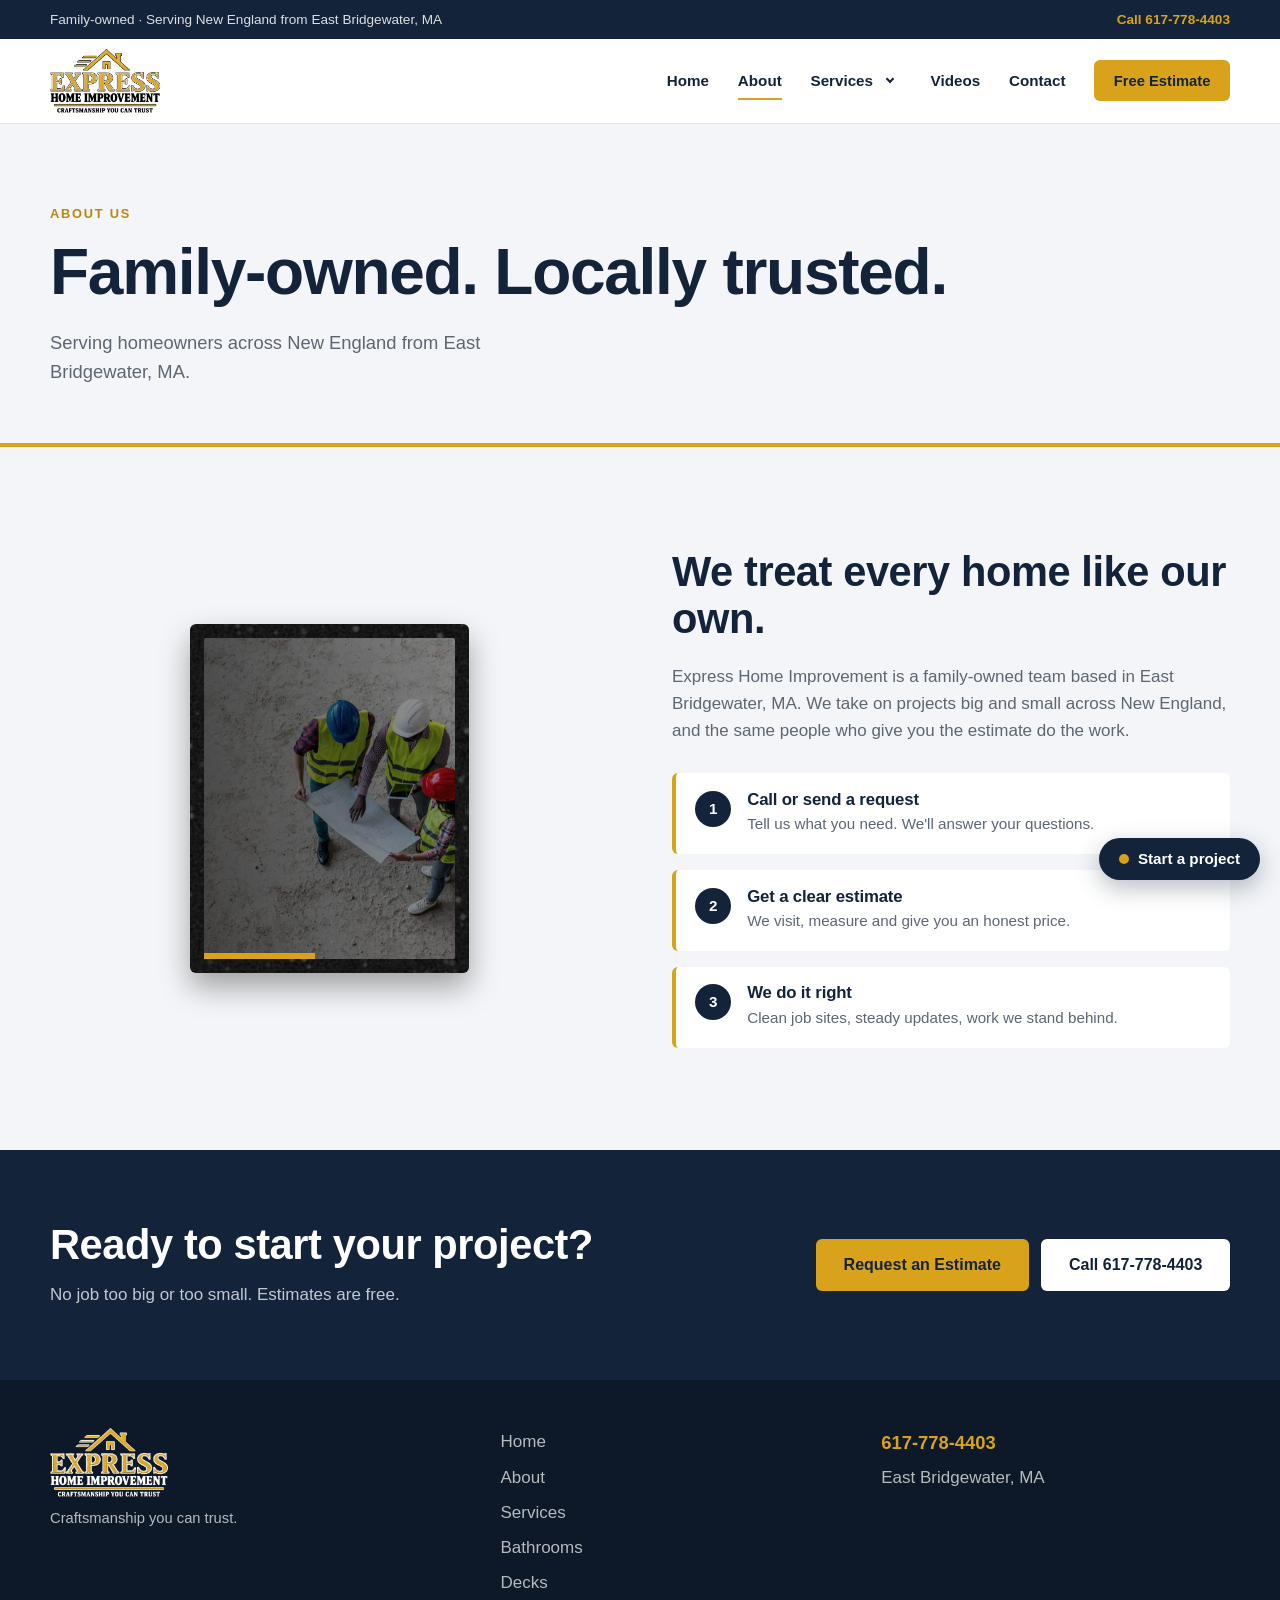
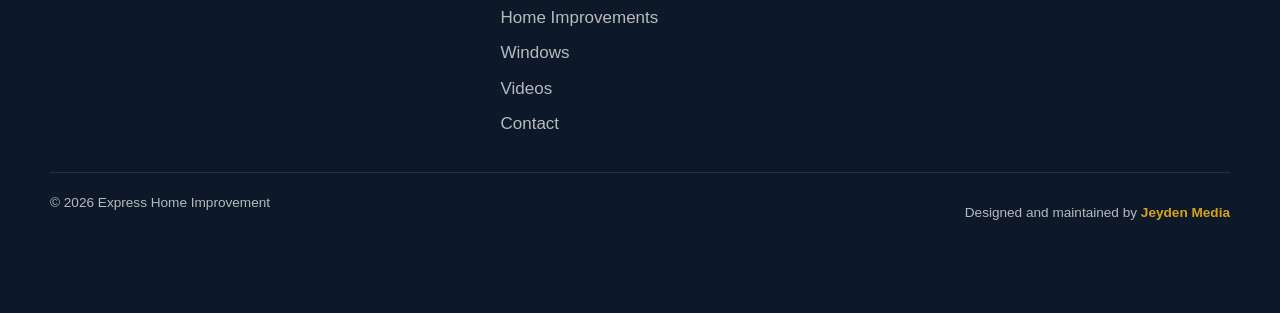
==== commit 83336bb9: "Mobile polish: hide floating buttons while menu is open, solid header, footer clearance, larger tap " ====
--- a/about.html
+++ b/about.html
@@ -26,7 +26,7 @@
   <meta name="theme-color" content="#13233a">
   <link rel="icon" type="image/png" href="images/favicon.png">
   <link rel="apple-touch-icon" href="images/favicon.png">
-  <link rel="stylesheet" href="css/styles.css?v=20261128m">
+  <link rel="stylesheet" href="css/styles.css?v=20261128n">
   <script type="application/ld+json">
 {
  "@context": "https://schema.org",
@@ -322,7 +322,7 @@
   <a href="index.html#contact" class="btn btn--primary">Free Estimate</a>
 </div>
 
-<script src="js/main.js?v=20261128m"></script>
-<script src="js/intake.js?v=20261128m"></script>
+<script src="js/main.js?v=20261128n"></script>
+<script src="js/intake.js?v=20261128n"></script>
 </body>
 </html>
--- a/css/styles.css
+++ b/css/styles.css
@@ -53,7 +53,7 @@
 .topbar { background: var(--navy); color: rgba(255,255,255,.85); font-size: .85rem; }
 .topbar__inner { display: flex; justify-content: space-between; gap: 1rem; padding: .55rem 0; }
 .topbar a { color: var(--gold); font-weight: 700; text-decoration: none; }
-.nav { position: sticky; top: 0; z-index: 50; background: rgba(255,255,255,.97); border-bottom: 1px solid var(--line); transition: box-shadow .2s; }
+.nav { position: sticky; top: 0; z-index: 50; background: #fff; border-bottom: 1px solid var(--line); transition: box-shadow .2s; }
 .nav.is-scrolled { box-shadow: 0 4px 18px rgba(19,35,58,.08); }
 .nav__inner { display: flex; align-items: center; justify-content: space-between; padding: .6rem 0; }
 .brand img { height: 64px; width: auto; }
@@ -641,3 +641,12 @@
 .mag-note { max-width: 760px; margin: 1.5rem auto 0; text-align: center; font-size: .78rem; color: var(--muted); }
 .mag-cols:has(.mag-list) { align-items: start; }
 @media (max-width: 820px) { .mag-brands { grid-template-columns: 1fr; } }
+
+/* ---- Mobile polish: keep floating buttons off the open menu, bigger tap targets ---- */
+body.menu-open .intake-launch, body.menu-open .callbar { visibility: hidden !important; opacity: 0 !important; }
+.footer__credit a { display: inline-block; padding: .6rem 0; }
+@media (max-width: 820px) {
+  .mag-toc a { padding: .85rem 0; }
+  .footer__copy { gap: .25rem; }
+}
+@media (max-width: 820px) { .footer { padding-bottom: 9rem; } }
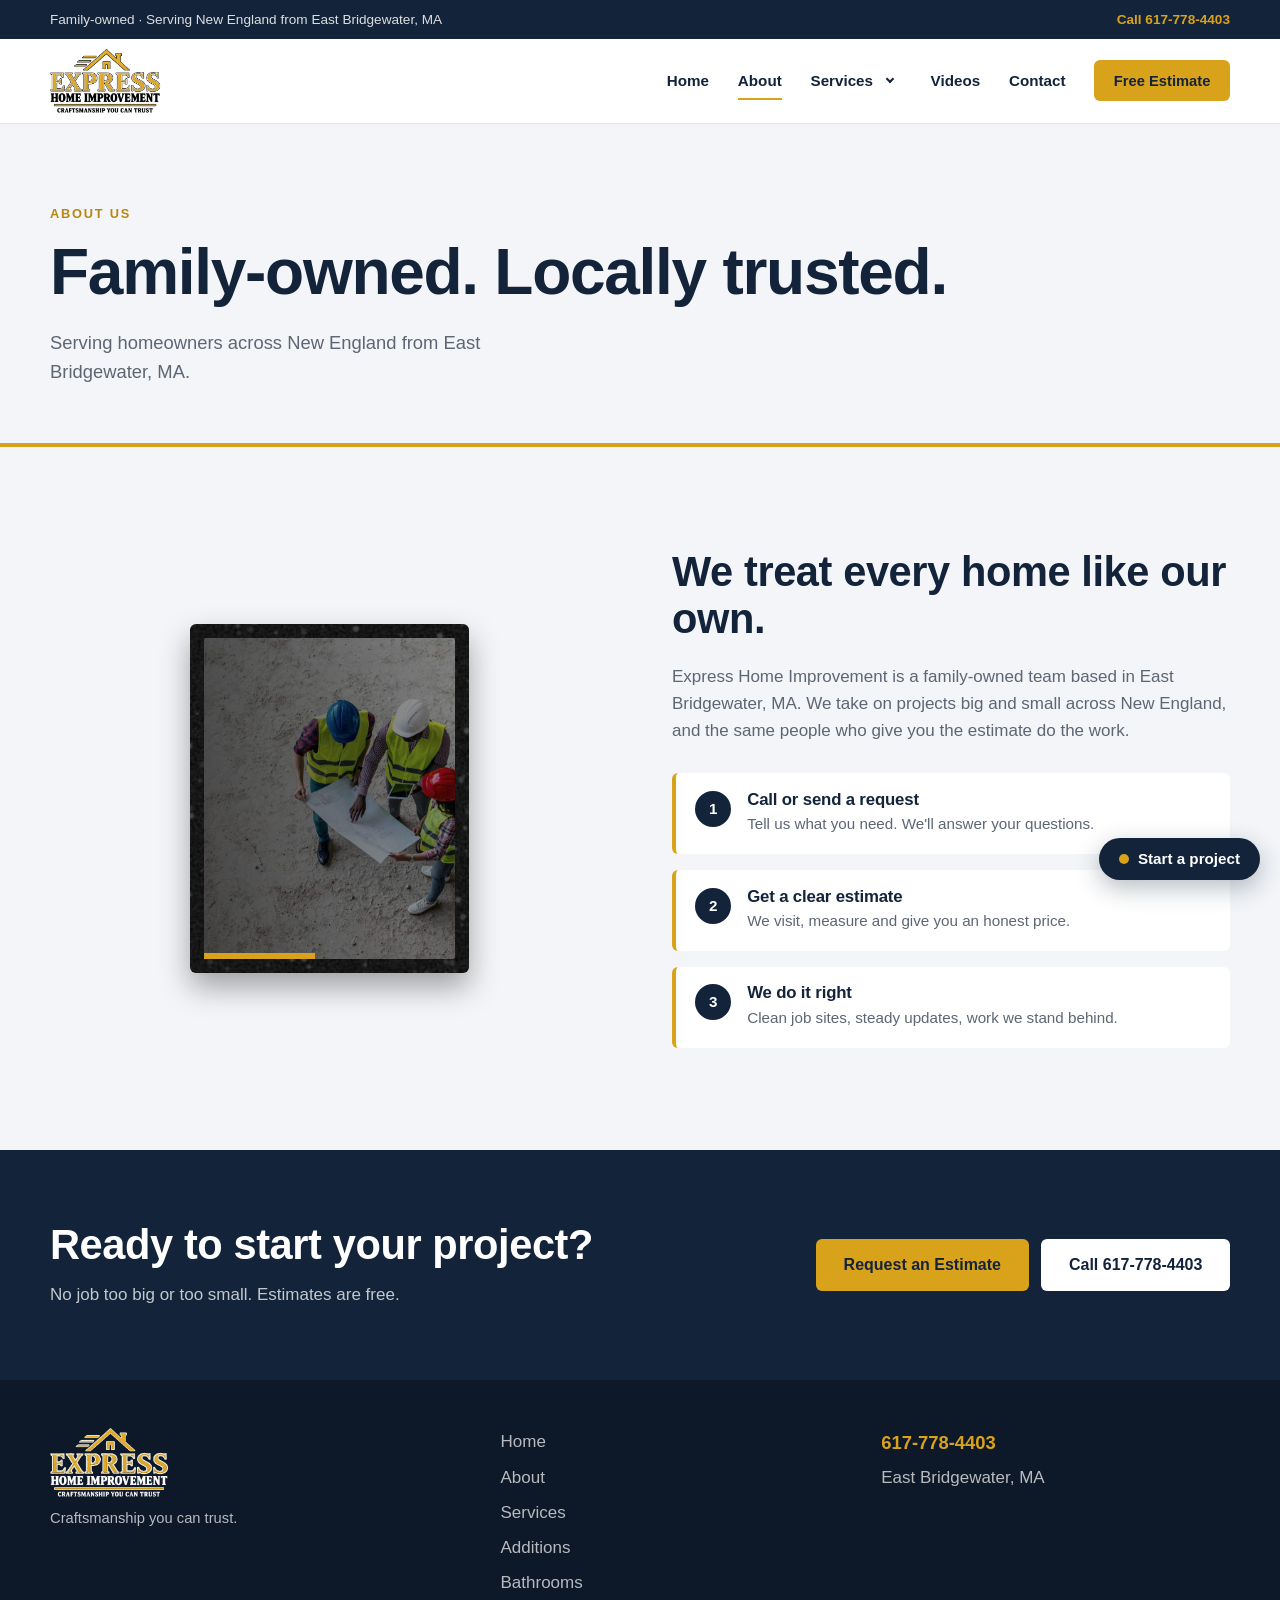
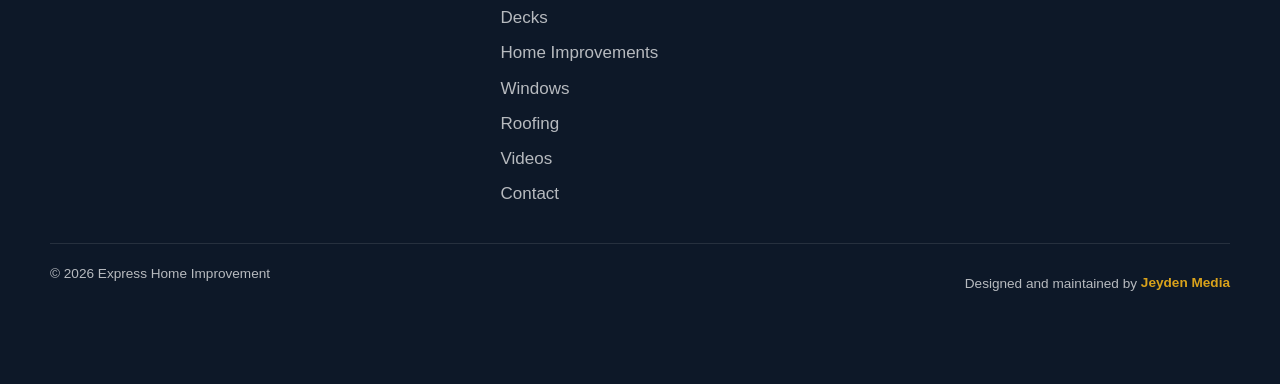
==== commit 941b06f1: "Add Roofing and Additions pages in magazine style; wire into nav, homepage, footer, sitemap and SEO " ====
--- a/about.html
+++ b/about.html
@@ -26,7 +26,7 @@
   <meta name="theme-color" content="#13233a">
   <link rel="icon" type="image/png" href="images/favicon.png">
   <link rel="apple-touch-icon" href="images/favicon.png">
-  <link rel="stylesheet" href="css/styles.css?v=20261128n">
+  <link rel="stylesheet" href="css/styles.css?v=20261128p">
   <script type="application/ld+json">
 {
  "@context": "https://schema.org",
@@ -226,7 +226,7 @@
         <a href="index.html#services" class="nav__drop-link">Services</a>
         <button type="button" class="nav__drop-btn" aria-expanded="false" aria-controls="svcMenu" aria-label="Show service pages"></button>
         <div class="nav__sub" id="svcMenu">
-          <a href="index.html#svc-additions"><svg class="nav__ico" viewBox="0 0 24 24" aria-hidden="true"><path d="M3 11l9-7 9 7"/><path d="M5 10v10h14V10"/><path d="M12 12v6M9 15h6"/></svg><span>Additions</span></a>
+          <a href="additions.html"><svg class="nav__ico" viewBox="0 0 24 24" aria-hidden="true"><path d="M3 11l9-7 9 7"/><path d="M5 10v10h14V10"/><path d="M12 12v6M9 15h6"/></svg><span>Additions</span></a>
           <a href="index.html#svc-basement"><svg class="nav__ico" viewBox="0 0 24 24" aria-hidden="true"><path d="M3 20h4v-4h4v-4h4V8h6"/><path d="M3 20h18"/></svg><span>Basement Remodels</span></a>
           <a href="bathrooms.html"><svg class="nav__ico" viewBox="0 0 24 24" aria-hidden="true"><path d="M4 12h16v3a4 4 0 0 1-4 4H8a4 4 0 0 1-4-4z"/><path d="M6 12V6a2 2 0 0 1 4 0"/><path d="M7 19l-1 2M17 19l1 2"/></svg><span>Bathroom Remodeling</span></a>
           <a href="decks.html"><svg class="nav__ico" viewBox="0 0 24 24" aria-hidden="true"><path d="M3 9h18M3 13h18M3 17h18"/><path d="M6 9v10M18 9v10"/><path d="M12 5v4"/></svg><span>Decks &amp; Patios</span></a>
@@ -234,7 +234,7 @@
           <a href="index.html#svc-painting"><svg class="nav__ico" viewBox="0 0 24 24" aria-hidden="true"><rect x="4" y="3" width="14" height="6" rx="1"/><path d="M18 6h2v5h-8v3"/><rect x="10" y="14" width="4" height="7" rx="1"/></svg><span>Interior Painting</span></a>
           <a href="index.html#svc-kitchen"><svg class="nav__ico" viewBox="0 0 24 24" aria-hidden="true"><rect x="4" y="3" width="16" height="18" rx="2"/><path d="M4 10h16"/><circle cx="9" cy="6.5" r="1"/><circle cx="15" cy="6.5" r="1"/><path d="M8 14h8"/></svg><span>Kitchen Renovations</span></a>
           <a href="index.html#svc-repairs"><svg class="nav__ico" viewBox="0 0 24 24" aria-hidden="true"><path d="M14.7 6.3a4 4 0 0 0-5.4 5.4L3 18l3 3 6.3-6.3a4 4 0 0 0 5.4-5.4l-2.5 2.5-2.4-.6-.6-2.4z"/></svg><span>Repairs, Plumbing &amp; Electrical</span></a>
-          <a href="index.html#svc-roof"><svg class="nav__ico" viewBox="0 0 24 24" aria-hidden="true"><path d="M2 12l10-8 10 8"/><path d="M5 10v10h14V10"/><path d="M10 20v-5h4v5"/></svg><span>Roof Install &amp; Repair</span></a>
+          <a href="roofing.html"><svg class="nav__ico" viewBox="0 0 24 24" aria-hidden="true"><path d="M2 12l10-8 10 8"/><path d="M5 10v10h14V10"/><path d="M10 20v-5h4v5"/></svg><span>Roof Install &amp; Repair</span></a>
           <a href="windows.html"><svg class="nav__ico" viewBox="0 0 24 24" aria-hidden="true"><rect x="5" y="3" width="14" height="18" rx="1"/><path d="M12 3v18M5 12h14"/></svg><span>Window Replacements &amp; Installations</span></a>
         </div>
       </div>
@@ -302,10 +302,12 @@
       <a href="index.html">Home</a>
       <a href="about.html">About</a>
       <a href="index.html#services">Services</a>
+      <a href="additions.html">Additions</a>
       <a href="bathrooms.html">Bathrooms</a>
       <a href="decks.html">Decks</a>
       <a href="home-improvements.html">Home Improvements</a>
       <a href="windows.html">Windows</a>
+      <a href="roofing.html">Roofing</a>
       <a href="videos.html">Videos</a>
       <a href="index.html#contact">Contact</a>
     </nav>
@@ -322,7 +324,7 @@
   <a href="index.html#contact" class="btn btn--primary">Free Estimate</a>
 </div>
 
-<script src="js/main.js?v=20261128n"></script>
-<script src="js/intake.js?v=20261128n"></script>
+<script src="js/main.js?v=20261128p"></script>
+<script src="js/intake.js?v=20261128p"></script>
 </body>
 </html>
